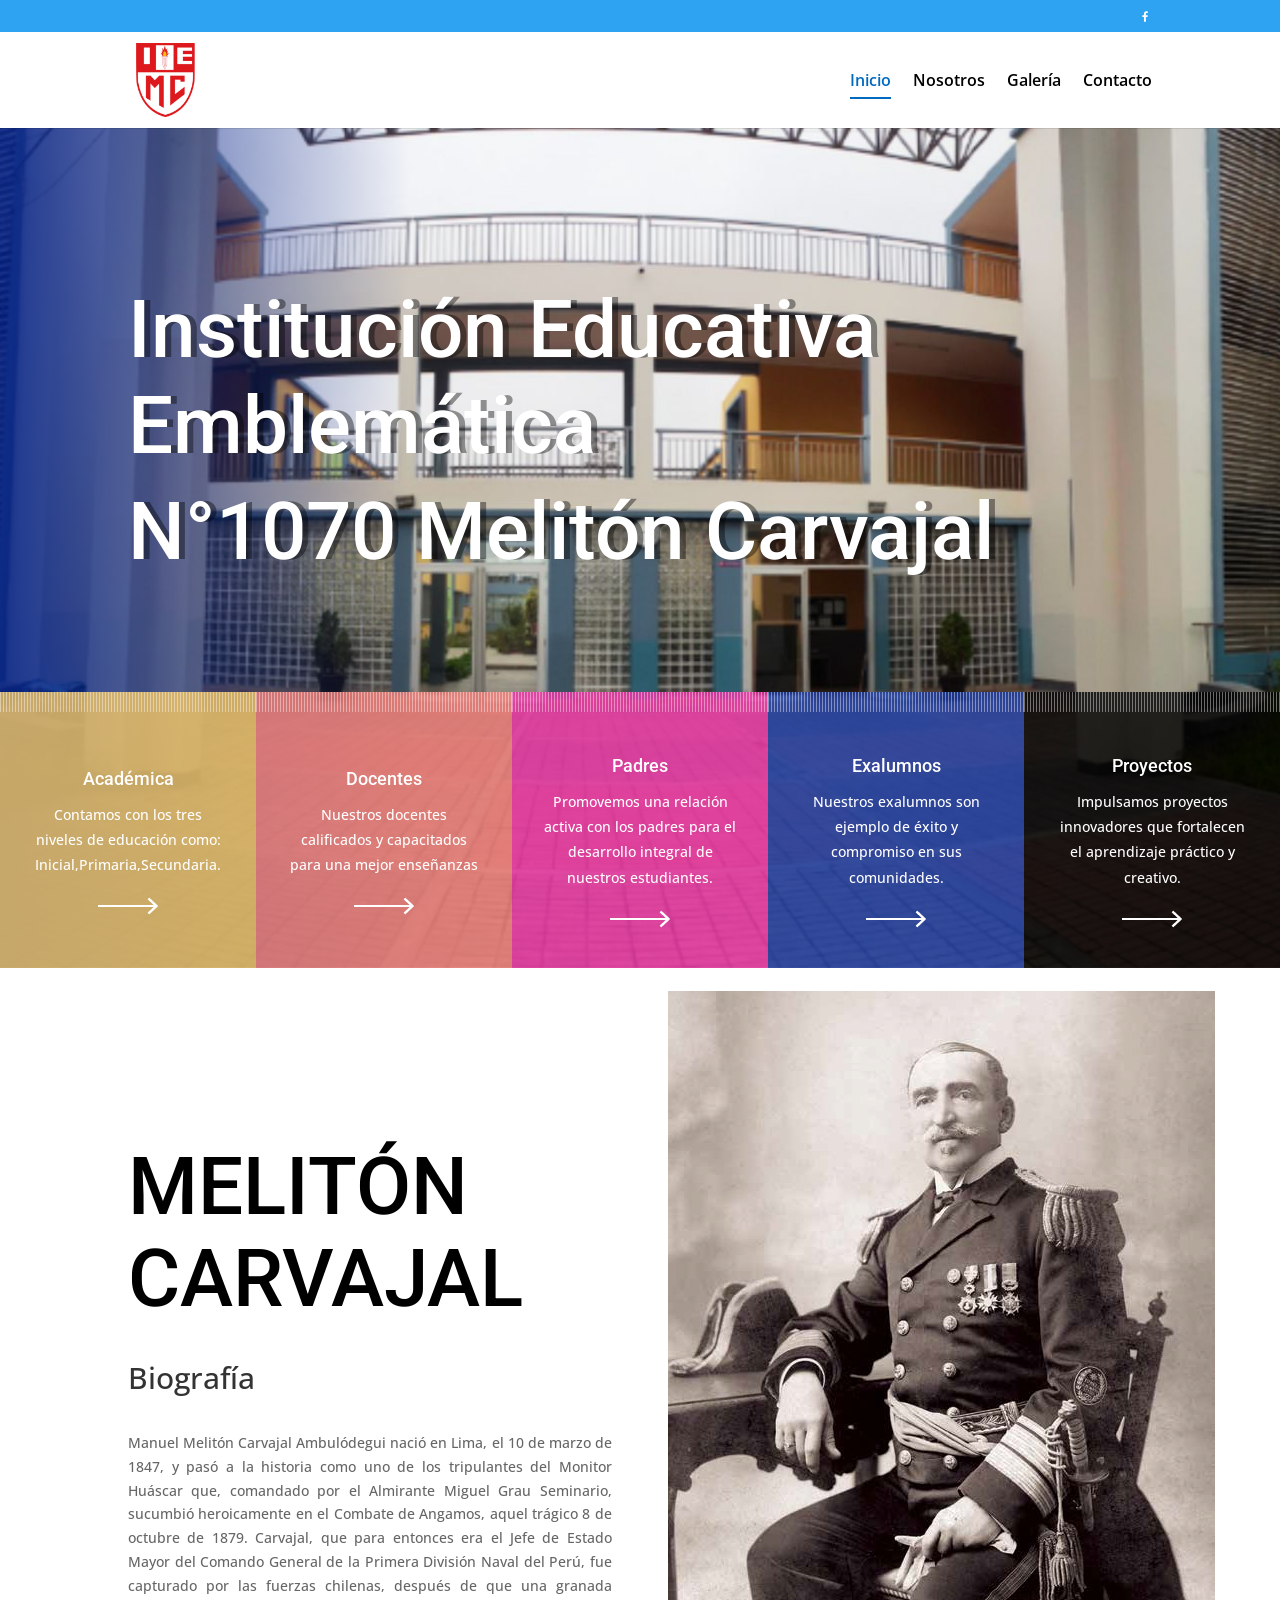
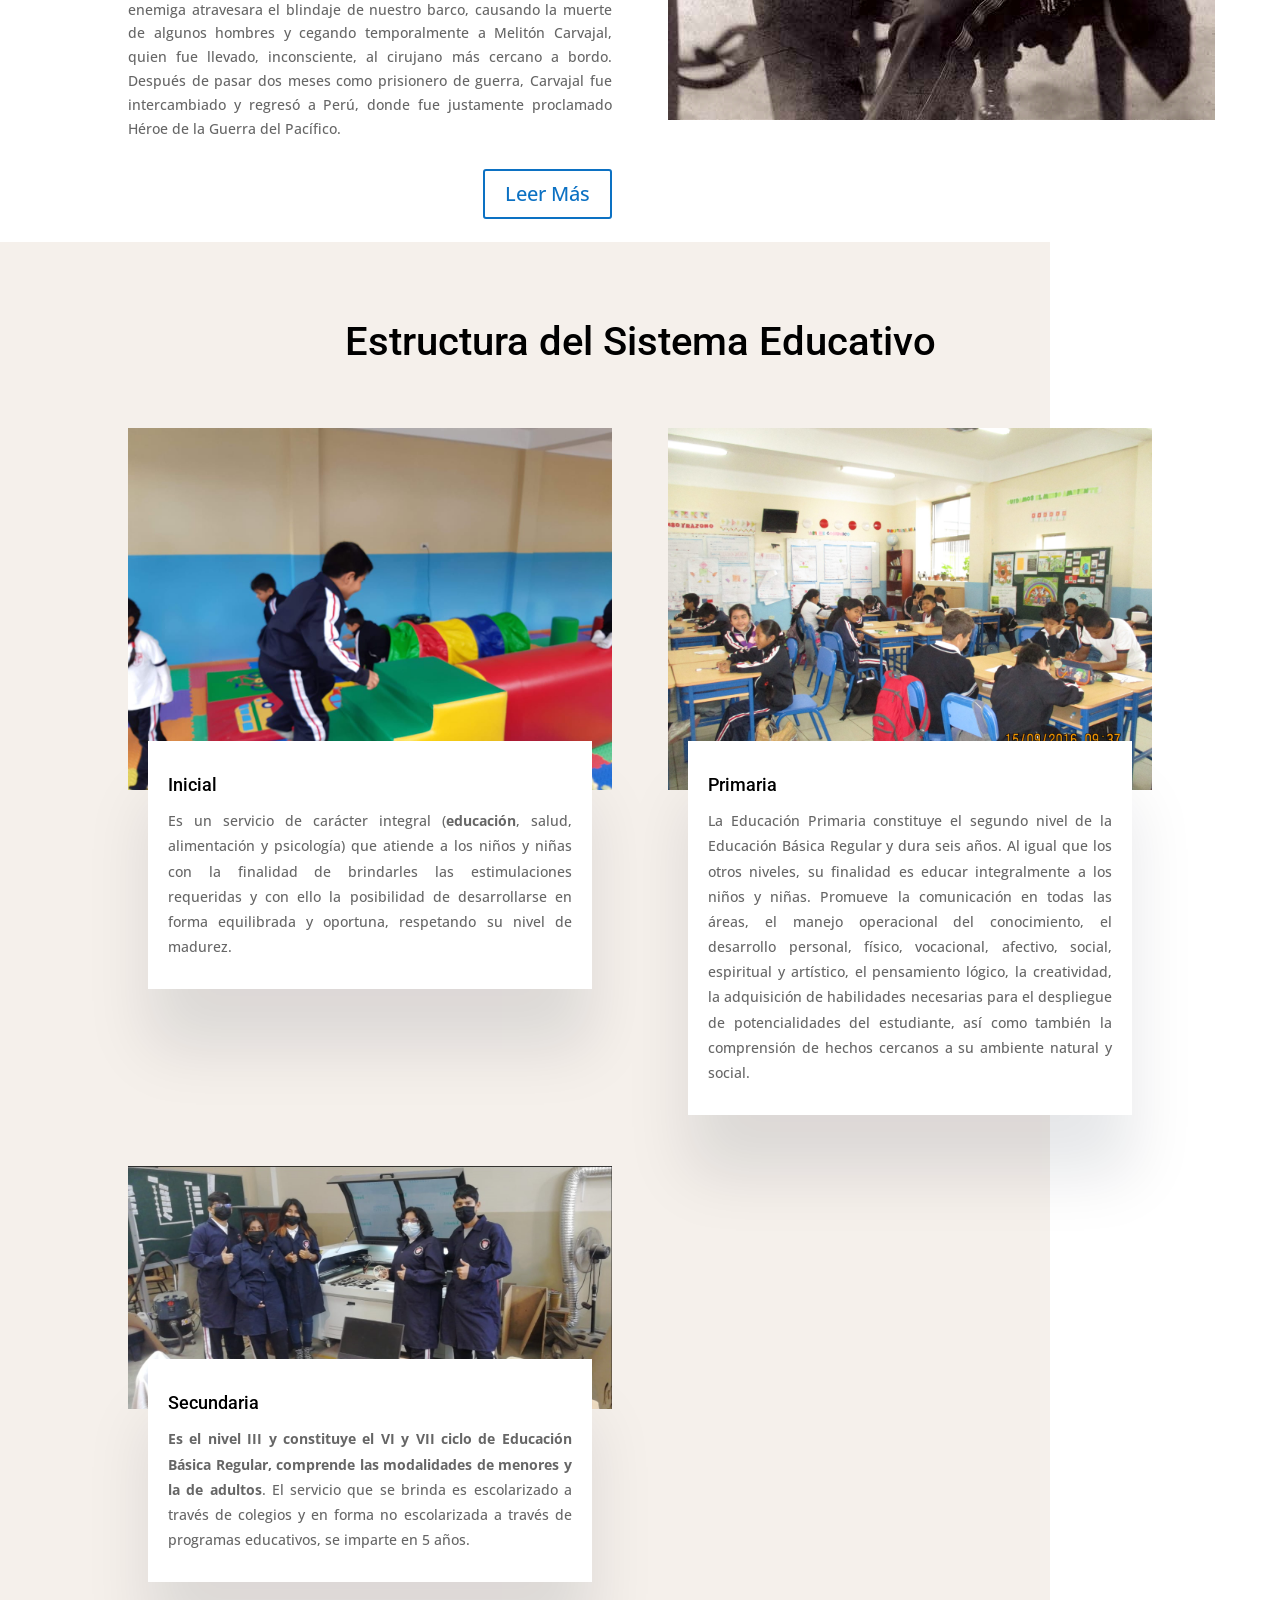
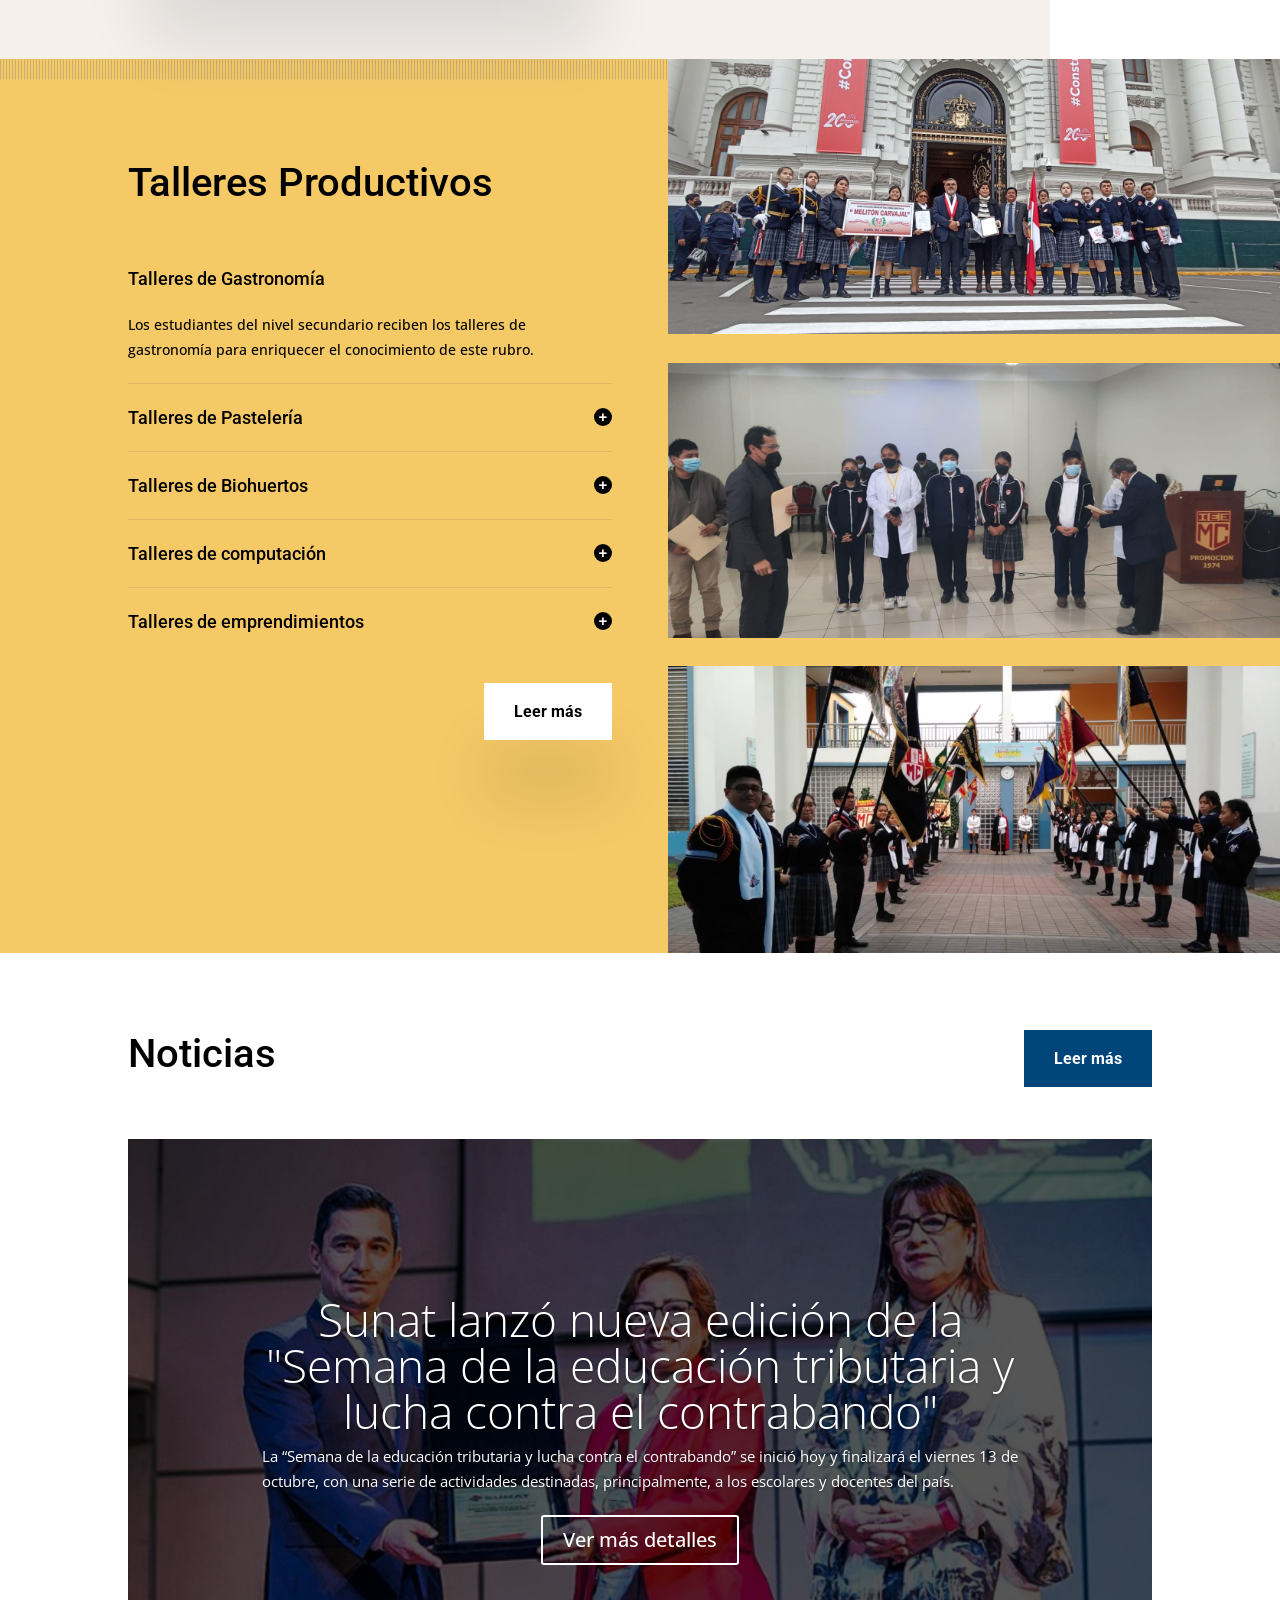
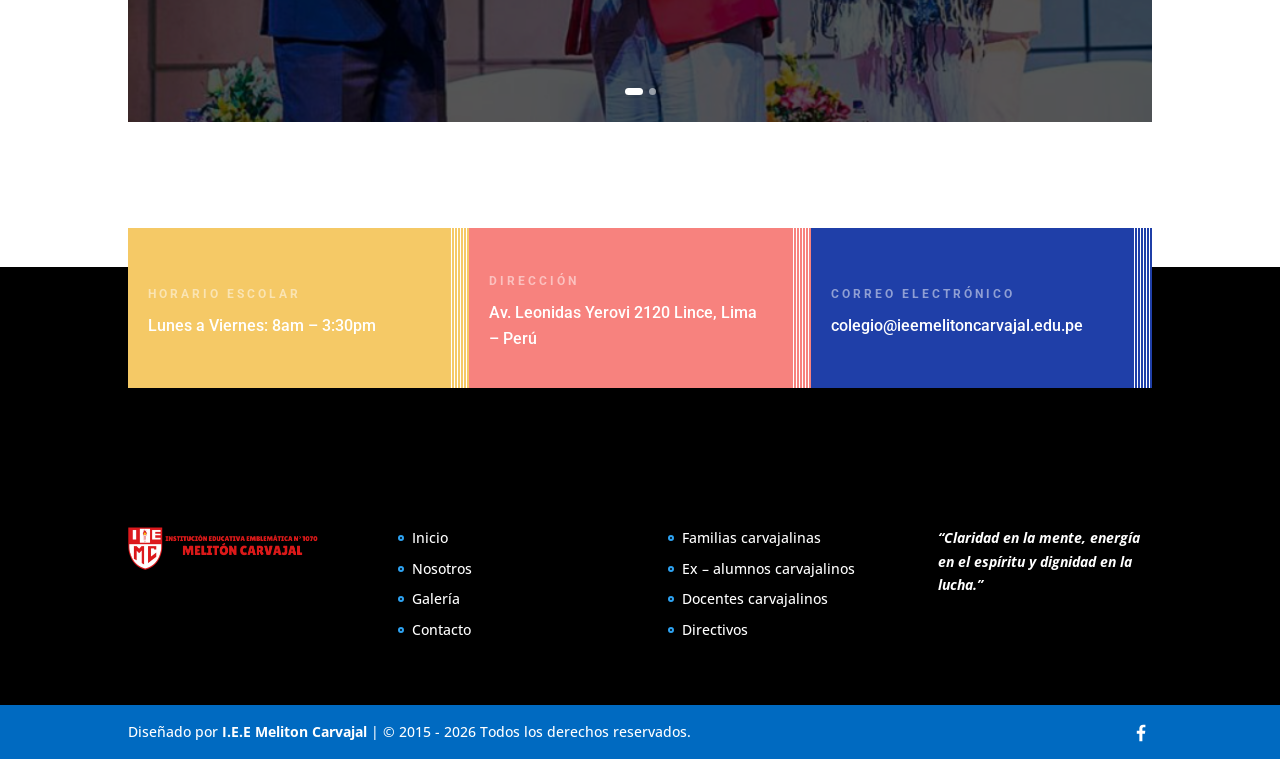
==== index.html @ b2422aff "Pagina del colegio en codigo" ====
<!DOCTYPE html>
<html lang="es">
<head>
<meta charset="utf-8">
<meta name="viewport" content="width=device-width, initial-scale=1">
<title>Institución Emblemática Melitón Carvajal | Claridad en la mente, energía en el espíritu y dignidad en la lucha.</title>
<meta name="description" content="Institución Educativa Emblemática N°1070 Melitón Carvajal (Lince, Lima): educación inicial, primaria y secundaria con formación técnica.">
<meta property="og:title" content="Institución Emblemática Melitón Carvajal | Claridad en la mente, energía en el espíritu y dignidad en la lucha.">
<meta property="og:description" content="Institución Educativa Emblemática N°1070 Melitón Carvajal (Lince, Lima): educación inicial, primaria y secundaria con formación técnica.">
<meta property="og:image" content="Media/LOGO-MC-SITE.png">
<link rel="icon" href="Media/LOGO-MC-SITE.png" type="image/png">
<link rel="preconnect" href="https://fonts.googleapis.com">
<link rel="preconnect" href="https://fonts.gstatic.com" crossorigin>
<link href="https://fonts.googleapis.com/css2?family=Open+Sans:ital,wght@0,300;0,400;0,500;0,600;0,700;0,800;1,400;1,500;1,700&family=Roboto:ital,wght@0,400;0,500;0,700;1,500&display=swap" rel="stylesheet">
<link rel="stylesheet" href="assets/styles.css">
<script src="assets/main.js" defer></script>
<script src="assets/acordeon.js" defer></script>
</head>
<body class="page-index">
<a class="skip-link" href="#main-content">Saltar al contenido</a>
<div id="top-header"><div class="container"><a class="fb-icon" href="https://www.facebook.com/melitoncarvajaloficial" target="_blank" rel="noopener" aria-label="Facebook">
<svg viewBox="0 0 24 24" width="14" height="14" aria-hidden="true"><path fill="currentColor" d="M13.5 22v-8.2h2.8l.4-3.2h-3.2V8.5c0-.9.3-1.6 1.6-1.6h1.7V4.1c-.3 0-1.3-.1-2.5-.1-2.5 0-4.1 1.5-4.1 4.3v2.4H7.4v3.2h2.8V22h3.3z"/></svg></a></div></div>
<header id="main-header"><div class="container">
<a class="logo" href="index.html"><img src="Media/LOGO-MC-SITE.png" alt="I.E.E. Melitón Carvajal" width="520" height="520"></a>
<button class="mobile-toggle" type="button" aria-expanded="false" aria-controls="top-menu" aria-label="Abrir menú"><span></span></button>
<nav id="top-menu-nav" aria-label="Menú principal"><ul id="top-menu"><li><a href="index.html" aria-current="page">Inicio</a></li><li><a href="nosotros.html">Nosotros</a></li><li><a href="https://sites.google.com/ieemelitoncarvajal.edu.pe/galeria" target="_blank" rel="noopener">Galería</a></li><li><a href="contacto.html">Contacto</a></li></ul></nav>
</div></header>
<div id="page-container">
<main id="main-content">
<section class="et_pb_section et_pb_section_1"><div class="et_pb_row et_pb_row_0 gutters3 cols-1"><div class="et_pb_column et_pb_column_4_4 et_pb_column_0"><div class="et_pb_module et_pb_text et_pb_text_0" data-reveal><div class="et_pb_text_inner"><h1>Institución Educativa Emblemática</h1>
<h1>N°1070 Melitón Carvajal</h1></div></div></div></div>
<div class="et_pb_row et_pb_row_1 gutters1 cols-5 equal"><div class="et_pb_column et_pb_column_1_5 et_pb_column_1"><div class="et_pb_module et_pb_text et_pb_text_1" data-reveal><div class="et_pb_text_inner"><h4>Académica</h4></div></div><div class="et_pb_module et_pb_text et_pb_text_2" data-reveal><div class="et_pb_text_inner"><p>Contamos con los tres niveles de educación como: Inicial,Primaria,Secundaria.</p></div></div><div class="et_pb_module et_pb_image align-left et_pb_image_0" data-reveal><span class="et_pb_image_wrap"><img src="Media/high-school_26.png" alt="" width="60" height="18" decoding="async"></span></div></div><div class="et_pb_column et_pb_column_1_5 et_pb_column_2"><a class="block-link" href="https://sites.google.com/ieemelitoncarvajal.edu.pe/docentescarvajalinos/p%C3%A1gina-principal" target="_blank" rel="noopener"><div class="et_pb_module et_pb_text et_pb_text_3" data-reveal><div class="et_pb_text_inner"><h4>Docentes</h4></div></div></a><a class="block-link" href="https://sites.google.com/ieemelitoncarvajal.edu.pe/docentescarvajalinos/p%C3%A1gina-principal" target="_blank" rel="noopener"><div class="et_pb_module et_pb_text et_pb_text_4" data-reveal><div class="et_pb_text_inner"><p>Nuestros docentes calificados y capacitados para una mejor enseñanzas</p></div></div></a><div class="et_pb_module et_pb_image align-left et_pb_image_1" data-reveal><span class="et_pb_image_wrap"><a href="https://sites.google.com/ieemelitoncarvajal.edu.pe/docentescarvajalinos/p%C3%A1gina-principal" target="_blank" rel="noopener" aria-label="Ver más"><img src="Media/high-school_26.png" alt="" width="60" height="18" loading="lazy" decoding="async"></a></span></div></div><div class="et_pb_column et_pb_column_1_5 et_pb_column_3"><a class="block-link" href="https://sites.google.com/familiascarvajalinas.ieemelitoncarvajal.edu.pe/familias-carvajalinas/?usp=sharing" target="_blank" rel="noopener"><div class="et_pb_module et_pb_text et_pb_text_5" data-reveal><div class="et_pb_text_inner"><h4>Padres</h4></div></div></a><a class="block-link" href="https://sites.google.com/familiascarvajalinas.ieemelitoncarvajal.edu.pe/familias-carvajalinas/?usp=sharing" target="_blank" rel="noopener"><div class="et_pb_module et_pb_text et_pb_text_6" data-reveal><div class="et_pb_text_inner"><p>Promovemos una relación activa con los padres para el desarrollo integral de nuestros estudiantes.</p></div></div></a><div class="et_pb_module et_pb_image align-left et_pb_image_2" data-reveal><span class="et_pb_image_wrap"><a href="https://sites.google.com/familiascarvajalinas.ieemelitoncarvajal.edu.pe/familias-carvajalinas/?usp=sharing" target="_blank" rel="noopener" aria-label="Ver más"><img src="Media/high-school_26.png" alt="" width="60" height="18" loading="lazy" decoding="async"></a></span></div></div><div class="et_pb_column et_pb_column_1_5 et_pb_column_4"><a class="block-link" href="https://sites.google.com/ieemelitoncarvajal.edu.pe/ex-alumnos-carvajalinos/inicio?authuser=1" target="_blank" rel="noopener"><div class="et_pb_module et_pb_text et_pb_text_7" data-reveal><div class="et_pb_text_inner"><h4>Exalumnos</h4></div></div></a><a class="block-link" href="https://sites.google.com/ieemelitoncarvajal.edu.pe/ex-alumnos-carvajalinos/inicio?authuser=1" target="_blank" rel="noopener"><div class="et_pb_module et_pb_text et_pb_text_8" data-reveal><div class="et_pb_text_inner"><p>Nuestros exalumnos son ejemplo de éxito y compromiso en sus comunidades.</p></div></div></a><div class="et_pb_module et_pb_image align-left et_pb_image_3" data-reveal><span class="et_pb_image_wrap"><a href="https://sites.google.com/ieemelitoncarvajal.edu.pe/ex-alumnos-carvajalinos/inicio?authuser=1" target="_blank" rel="noopener" aria-label="Ver más"><img src="Media/high-school_26.png" alt="" width="60" height="18" loading="lazy" decoding="async"></a></span></div></div><div class="et_pb_column et_pb_column_1_5 et_pb_column_5"><div class="et_pb_module et_pb_text et_pb_text_9" data-reveal><div class="et_pb_text_inner"><h4>Proyectos</h4></div></div><div class="et_pb_module et_pb_text et_pb_text_10" data-reveal><div class="et_pb_text_inner"><p>Impulsamos proyectos innovadores que fortalecen el aprendizaje práctico y creativo.</p></div></div><div class="et_pb_module et_pb_image align-left et_pb_image_4" data-reveal><span class="et_pb_image_wrap"><img src="Media/high-school_26.png" alt="" width="60" height="18" loading="lazy" decoding="async"></span></div></div></div>
</section>
<section class="et_pb_section et_pb_section_2"><div class="et_pb_row et_pb_row_2 gutters3 cols-2"><div class="et_pb_column et_pb_column_1_2 et_pb_column_6"><div class="et_pb_module et_pb_text et_pb_text_11" data-reveal><div class="et_pb_text_inner"><h1>MELITÓN CARVAJAL</h1></div></div><div class="et_pb_module et_pb_heading et_pb_heading_0" data-reveal><h2 class="et_pb_heading_title">Biografía</h2></div><div class="et_pb_module et_pb_text et_pb_text_12" data-reveal><div class="et_pb_text_inner"><p style="text-align: justify;">Manuel Melitón Carvajal Ambulódegui nació en Lima, el 10 de marzo de 1847, y pasó a la historia como uno de los tripulantes del Monitor Huáscar que, comandado por el Almirante Miguel Grau Seminario, sucumbió heroicamente en el Combate de Angamos, aquel trágico 8 de octubre de 1879. Carvajal, que para entonces era el Jefe de Estado Mayor del Comando General de la Primera División Naval del Perú, fue capturado por las fuerzas chilenas, después de que una granada enemiga atravesara el blindaje de nuestro barco, causando la muerte de algunos hombres y cegando temporalmente a Melitón Carvajal, quien fue llevado, inconsciente, al cirujano más cercano a bordo. Después de pasar dos meses como prisionero de guerra, Carvajal fue intercambiado y regresó a Perú, donde fue justamente proclamado Héroe de la Guerra del Pacífico.</p></div></div><div class="et_pb_button_module_wrapper et_pb_button_1_wrapper align-right" data-reveal><a class="et_pb_button et_pb_button_1" href="https://es.wikipedia.org/wiki/Melit%C3%B3n_Carvajal" target="_blank" rel="noopener">Leer Más</a></div></div><div class="et_pb_column et_pb_column_1_2 et_pb_column_7"><div class="et_pb_module et_pb_image align-left et_pb_image_5" data-reveal><span class="et_pb_image_wrap"><img src="Media/Meliton-Carvajal.jpg" alt="Melitón Carvajal" width="547" height="729" loading="lazy" decoding="async"></span></div></div></div>
</section>
<section class="et_pb_section et_pb_section_3"><div class="et_pb_row et_pb_row_3 gutters3 cols-1"><div class="et_pb_column et_pb_column_4_4 et_pb_column_8"><div class="et_pb_module et_pb_text et_pb_text_13" data-reveal><div class="et_pb_text_inner"><h2>Estructura del Sistema Educativo</h2></div></div></div></div>
<div class="et_pb_row et_pb_row_4 gutters3 cols-2"><div class="et_pb_column et_pb_column_1_2 et_pb_column_9"><div class="et_pb_module et_pb_image align-left et_pb_image_6" data-reveal><span class="et_pb_image_wrap"><img src="Media/5-1.jpg" alt="" width="1152" height="864" loading="lazy" decoding="async"></span></div><div class="et_pb_module et_pb_text et_pb_text_14" data-reveal><div class="et_pb_text_inner"><h4>Inicial</h4>
<p style="text-align: justify;">Es un servicio de carácter integral (<b>educación</b>, salud, alimentación y psicología) que atiende a los niños y niñas con la finalidad de brindarles las estimulaciones requeridas y con ello la posibilidad de desarrollarse en forma equilibrada y oportuna, respetando su nivel de madurez.</p></div></div></div><div class="et_pb_column et_pb_column_1_2 et_pb_column_10"><div class="et_pb_module et_pb_image align-left et_pb_image_7" data-reveal><span class="et_pb_image_wrap"><img src="Media/prim-2-scaled.jpg" alt="prim 2" width="2560" height="1920" loading="lazy" decoding="async"></span></div><div class="et_pb_module et_pb_text et_pb_text_15" data-reveal><div class="et_pb_text_inner"><h4>Primaria</h4>
<p style="text-align: justify;">La Educación Primaria constituye el segundo nivel de la Educación Básica Regular y dura seis años. Al igual que los otros niveles, su finalidad es educar integralmente a los niños y niñas. Promueve la comunicación en todas las áreas, el manejo operacional del conocimiento, el desarrollo personal, físico, vocacional, afectivo, social, espiritual y artístico, el pensamiento lógico, la creatividad, la adquisición de habilidades necesarias para el despliegue de potencialidades del estudiante, así como también la comprensión de hechos cercanos a su ambiente natural y social.</p></div></div></div></div>
<div class="et_pb_row et_pb_row_5 gutters3 cols-2"><div class="et_pb_column et_pb_column_1_2 et_pb_column_11"><div class="et_pb_module et_pb_image align-left et_pb_image_8" data-reveal><span class="et_pb_image_wrap"><img src="Media/alumnos-en-maquina-cnc.jpeg" alt="alumnos en maquina cnc" width="1280" height="641" loading="lazy" decoding="async"></span></div><div class="et_pb_module et_pb_text et_pb_text_16" data-reveal><div class="et_pb_text_inner"><h4>Secundaria</h4>
<p style="text-align: justify;"><b>Es el nivel III y constituye el VI y VII ciclo de Educación Básica Regular, comprende las modalidades de menores y la de adultos</b>. El servicio que se brinda es escolarizado a través de colegios y en forma no escolarizada a través de programas educativos, se imparte en 5 años.</p></div></div></div><div class="et_pb_column et_pb_column_1_2 et_pb_column_12 et_pb_column_empty"></div></div>
</section>
<section class="et_pb_section et_pb_section_4"></section>
<section class="et_pb_section et_pb_section_5"><div class="et_pb_row et_pb_row_6 gutters3 cols-2"><div class="et_pb_column et_pb_column_1_2 et_pb_column_13"><div class="et_pb_module et_pb_text et_pb_text_17" data-reveal><div class="et_pb_text_inner"><h2>Talleres Productivos</h2></div></div><div data-accordion class="et_pb_module et_pb_accordion et_pb_accordion_0" data-reveal><div class="et_pb_toggle et_pb_accordion_item_0 et_pb_toggle_open"><h5 class="et_pb_toggle_title_wrap"><button type="button" class="et_pb_toggle_title" id="et_pb_accordion_item_0-t" aria-controls="et_pb_accordion_item_0-c" aria-expanded="true">Talleres de Gastronomía</button></h5><div class="et_pb_toggle_content" id="et_pb_accordion_item_0-c" role="region" aria-labelledby="et_pb_accordion_item_0-t"><div class="et_pb_toggle_inner"><p>Los estudiantes del nivel secundario reciben los talleres de gastronomía para enriquecer el conocimiento de este rubro.</p></div></div></div><div class="et_pb_toggle et_pb_accordion_item_1 et_pb_toggle_close"><h5 class="et_pb_toggle_title_wrap"><button type="button" class="et_pb_toggle_title" id="et_pb_accordion_item_1-t" aria-controls="et_pb_accordion_item_1-c" aria-expanded="false">Talleres de Pastelería</button></h5><div class="et_pb_toggle_content" id="et_pb_accordion_item_1-c" role="region" aria-labelledby="et_pb_accordion_item_1-t" hidden><div class="et_pb_toggle_inner"><p>Los talleres de pastelería desarrollados por los estudiantes acompañados por los docentes, el cual motiva a crear su emprendiemiento.</p></div></div></div><div class="et_pb_toggle et_pb_accordion_item_2 et_pb_toggle_close"><h5 class="et_pb_toggle_title_wrap"><button type="button" class="et_pb_toggle_title" id="et_pb_accordion_item_2-t" aria-controls="et_pb_accordion_item_2-c" aria-expanded="false">Talleres de Biohuertos</button></h5><div class="et_pb_toggle_content" id="et_pb_accordion_item_2-c" role="region" aria-labelledby="et_pb_accordion_item_2-t" hidden><div class="et_pb_toggle_inner"><p>Mediante estos talleres creamos la conciencia de cultivar y cuidar nuestros alimentos en nuestro hogar.</p></div></div></div><div class="et_pb_toggle et_pb_accordion_item_3 et_pb_toggle_close"><h5 class="et_pb_toggle_title_wrap"><button type="button" class="et_pb_toggle_title" id="et_pb_accordion_item_3-t" aria-controls="et_pb_accordion_item_3-c" aria-expanded="false">Talleres de computación</button></h5><div class="et_pb_toggle_content" id="et_pb_accordion_item_3-c" role="region" aria-labelledby="et_pb_accordion_item_3-t" hidden><div class="et_pb_toggle_inner"><p>Los talleres de computación son dictados por los docentes especializados dirigidos a los estudiantes con la finalidad de que los estudiantes aprendan y manejen el mundo digital.</p></div></div></div><div class="et_pb_toggle et_pb_accordion_item_4 et_pb_toggle_close"><h5 class="et_pb_toggle_title_wrap"><button type="button" class="et_pb_toggle_title" id="et_pb_accordion_item_4-t" aria-controls="et_pb_accordion_item_4-c" aria-expanded="false">Talleres de emprendimientos</button></h5><div class="et_pb_toggle_content" id="et_pb_accordion_item_4-c" role="region" aria-labelledby="et_pb_accordion_item_4-t" hidden><div class="et_pb_toggle_inner"><p>Mediante este taller enfocados en la enseñanza a los estudiantes para fomentar la noción del negocio.</p></div></div></div></div><div class="et_pb_button_module_wrapper et_pb_button_5_wrapper align-right" data-reveal><a class="et_pb_button et_pb_button_5 custom" href="#">Leer más</a></div></div><div class="et_pb_column et_pb_column_1_2 et_pb_column_14"><div class="et_pb_module et_pb_image align-left et_pb_image_9" data-reveal><span class="et_pb_image_wrap"><img src="Media/foto-congreso.jpeg" alt="foto congreso" width="1600" height="720" loading="lazy" decoding="async"></span></div><div class="et_pb_module et_pb_image align-left et_pb_image_10" data-reveal><span class="et_pb_image_wrap"><img src="Media/educ-presencial-123-3.jpg" alt="educ presencial 123 3" width="1600" height="720" loading="lazy" decoding="async"></span></div><div class="et_pb_module et_pb_image align-left et_pb_image_11" data-reveal><span class="et_pb_image_wrap"><img src="Media/1-1.png" alt="" width="1920" height="900" loading="lazy" decoding="async"></span></div></div></div>
</section>
<section class="et_pb_section et_pb_section_6"><div class="et_pb_row et_pb_row_7 gutters3 cols-2"><div class="et_pb_column et_pb_column_1_2 et_pb_column_15"><div class="et_pb_module et_pb_text et_pb_text_18" data-reveal><div class="et_pb_text_inner"><h2>Noticias</h2></div></div></div><div class="et_pb_column et_pb_column_1_2 et_pb_column_16"><div class="et_pb_button_module_wrapper et_pb_button_6_wrapper align-right" data-reveal><a class="et_pb_button et_pb_button_6 custom" href="#">Leer más</a></div></div></div>
<div class="et_pb_row et_pb_row_8 gutters3 cols-1"><div class="et_pb_column et_pb_column_4_4 et_pb_column_17"><div class="et_pb_module et_pb_slider et_pb_slider_0" data-slider data-reveal aria-roledescription="carrusel"><div class="et_pb_slides"><div class="et_pb_slide et_pb_slide_0" style="background-image:url('Media/Diseno-sin-titulo-1.png')" role="group" aria-roledescription="diapositiva"><div class="et_pb_slide_description"><h2 class="et_pb_slide_title">Sunat lanzó nueva edición de la "Semana de la educación tributaria y lucha contra el contrabando"</h2><div class="et_pb_slide_content"><p style="text-align: justify;">La “Semana de la educación tributaria y lucha contra el contrabando” se inició hoy y finalizará el viernes 13 de octubre, con una serie de actividades destinadas, principalmente, a los escolares y docentes del país.</p></div><div class="et_pb_button_wrapper"><a class="et_pb_button et_pb_more_button" href="https://www.elperuano.pe/noticia/224997-sunat-lanzo-nueva-edicion-de-la-semana-de-la-educacion-tributaria-y-lucha-contra-el-contrabando" target="_blank" rel="noopener">Ver más detalles</a></div></div></div><div class="et_pb_slide et_pb_slide_1" style="background-image:url('Media/T2HNOJGV6VFQFCVE3B4MRD6NOA-1.webp')" role="group" aria-roledescription="diapositiva"><div class="et_pb_slide_description"><h2 class="et_pb_slide_title">Martín Vizcarra realizó sorpresiva visita al colegio Melitón Carvajal VIDEO</h2><div class="et_pb_slide_content"><p style="text-align: justify;">"He venido desde antes del inicio clases para hablar con la directora, el subdirector y escuchar las necesidades que tienen. Por ejemplo, me han dicho que faltan libros, que hay que cambiar el grass sintético de la cancha<b> y faltan auxiliares para inicial y primaria", explicó.</b></p></div><div class="et_pb_button_wrapper"><a class="et_pb_button et_pb_more_button" href="https://peru21.pe/politica/martin-vizcarra-realizo-visita-sorpresiva-colegio-meliton-carvajal-401031-noticia/?foto=1" target="_blank" rel="noopener">Ver más detalles</a></div></div></div></div><button class="et-pb-arrow-prev" type="button" aria-label="Anterior"></button><button class="et-pb-arrow-next" type="button" aria-label="Siguiente"></button><div class="et-pb-controllers"></div></div></div></div>
</section>
<section class="et_pb_section et_pb_section_7"><div class="et_pb_row et_pb_row_9 gutters1 cols-3 equal"><div class="et_pb_column et_pb_column_1_3 et_pb_column_18"><div class="et_pb_module et_pb_text et_pb_text_19" data-reveal><div class="et_pb_text_inner"><h4>Horario Escolar</h4></div></div><div class="et_pb_module et_pb_text et_pb_text_20" data-reveal><div class="et_pb_text_inner"><p>Lunes a Viernes: 8am – 3:30pm</p></div></div></div><div class="et_pb_column et_pb_column_1_3 et_pb_column_19"><div class="et_pb_module et_pb_text et_pb_text_21" data-reveal><div class="et_pb_text_inner"><h4>Dirección</h4></div></div><div class="et_pb_module et_pb_text et_pb_text_22" data-reveal><div class="et_pb_text_inner"><p>Av. Leonidas Yerovi 2120 Lince, Lima – Perú</p></div></div></div><div class="et_pb_column et_pb_column_1_3 et_pb_column_20"><div class="et_pb_module et_pb_text et_pb_text_23" data-reveal><div class="et_pb_text_inner"><h4>Correo electrónico</h4></div></div><div class="et_pb_module et_pb_text et_pb_text_24" data-reveal><div class="et_pb_text_inner"><p><a href="mailto:colegio@ieemelitoncarvajal.edu.pe">colegio@ieemelitoncarvajal.edu.pe</a></p></div></div></div></div>
</section>

</main>
<footer id="main-footer">
<div class="container"><div id="footer-widgets">
<div class="footer-widget"><img src="Media/Titulo-portada.png" alt="Institución Educativa Emblemática N°1070 Melitón Carvajal" width="750" height="180" loading="lazy"></div>
<div class="footer-widget"><ul><li><a href="index.html">Inicio</a></li><li><a href="nosotros.html">Nosotros</a></li><li><a href="https://sites.google.com/ieemelitoncarvajal.edu.pe/galeria" target="_blank" rel="noopener">Galería</a></li><li><a href="contacto.html">Contacto</a></li></ul></div>
<div class="footer-widget"><ul><li><a href="https://sites.google.com/familiascarvajalinas.ieemelitoncarvajal.edu.pe/familias-carvajalinas/" target="_blank" rel="noopener">Familias carvajalinas</a></li><li><a href="https://sites.google.com/ieemelitoncarvajal.edu.pe/ex-alumnos-carvajalinos/inicio" target="_blank" rel="noopener">Ex – alumnos carvajalinos</a></li><li><a href="https://sites.google.com/ieemelitoncarvajal.edu.pe/docentescarvajalinos/p%C3%A1gina-principal" target="_blank" rel="noopener">Docentes carvajalinos</a></li><li><a href="https://sites.google.com/ieemelitoncarvajal.edu.pe/directivos" target="_blank" rel="noopener">Directivos</a></li></ul></div>
<div class="footer-widget"><p><strong><em>“Claridad en la mente, energía en el espíritu y dignidad en la lucha.”</em></strong></p></div>
</div></div>
<div id="footer-bottom"><div class="container">
<p id="footer-info">Diseñado por <a href="index.html">I.E.E Meliton Carvajal</a> | © 2015 - <span data-year>2026</span> Todos los derechos reservados.</p>
<a class="fb-icon" href="https://www.facebook.com/melitoncarvajaloficial" target="_blank" rel="noopener" aria-label="Facebook"><svg viewBox="0 0 24 24" width="22" height="22" aria-hidden="true"><path fill="currentColor" d="M13.5 22v-8.2h2.8l.4-3.2h-3.2V8.5c0-.9.3-1.6 1.6-1.6h1.7V4.1c-.3 0-1.3-.1-2.5-.1-2.5 0-4.1 1.5-4.1 4.3v2.4H7.4v3.2h2.8V22h3.3z"/></svg></a>
</div></div>
</footer>
</div>

<!-- =====================================================================
     COMUNICADO (ventana flotante al abrir la página de Inicio)
     · Para MOSTRARLO:  data-activo="si"     · Para OCULTARLO: data-activo="no"
     · data-mostrar="siempre"  → aparece cada vez que se abre Inicio
       data-mostrar="una-vez"  → aparece solo la primera vez por visita
     · data-hasta="AAAA-MM-DD" (opcional) → deja de mostrarse después de esa fecha
     · Contenido: puede ser una imagen (sube el archivo a Media/), texto o ambos.
       Si no usas alguno de los bloques, bórralo.
     ===================================================================== -->
<div id="comunicado" class="comunicado" data-activo="no" data-mostrar="siempre" data-hasta=""
     role="dialog" aria-modal="true" aria-labelledby="comunicado-titulo" hidden>
  <div class="comunicado-caja">
    <button type="button" class="comunicado-cerrar" aria-label="Cerrar comunicado">&times;</button>
    <div class="comunicado-contenido">
      <h2 id="comunicado-titulo">Comunicado</h2>
      <!-- Imagen del comunicado (opcional) -->
      <img src="Media/comunicado.jpg" alt="Comunicado de la I.E.E. Melitón Carvajal">
      <!-- Texto del comunicado (opcional) -->
      <p>Escribe aquí el texto del comunicado.</p>
      <!-- Botón o enlace (opcional) -->
      <p><a class="comunicado-boton" href="#">Ver más</a></p>
    </div>
  </div>
</div>
<!-- ======================= FIN COMUNICADO ======================= -->

</body>
</html>
---- assets/styles.css ----
/* =====================================================================
   I.E.E. N°1070 Melitón Carvajal — hoja de estilos única
   1) Base y tipografía  2) Header  3) Grilla  4) Módulos  5) Footer
   6) Comunicado  7) Animaciones  8) Responsive  9) Estilos por módulo
   ===================================================================== */

/* ---------- 1. Base ---------- */
*,*::before,*::after{box-sizing:border-box}
html{scroll-behavior:smooth;-webkit-text-size-adjust:100%}
body{margin:0;font-family:'Open Sans',Arial,sans-serif;font-size:14px;font-weight:500;line-height:1.7em;color:#666;background:#fff;-webkit-font-smoothing:antialiased;overflow-x:hidden}
img{max-width:100%;height:auto;vertical-align:middle;border:0}
a{color:#2ea3f2;text-decoration:none}
a:hover{text-decoration:none}
p{margin:0;padding-bottom:1em}
p:last-of-type{padding-bottom:0}
h1,h2,h3,h4,h5,h6{margin:0;padding-bottom:10px;color:#333;font-weight:500;line-height:1em}
h1{font-size:30px}h2{font-size:26px}h3{font-size:22px}h4{font-size:18px}h5{font-size:16px}h6{font-size:14px}
strong,b{font-weight:700}
.skip-link{position:absolute;left:-9999px;top:0;z-index:10000;background:#000;color:#fff;padding:10px 16px}
.skip-link:focus{left:10px;top:10px}
:focus-visible{outline:2px solid #2ea3f2;outline-offset:2px}
.container{width:80%;max-width:1080px;margin:0 auto;position:relative}

/* ---------- 2. Header ---------- */
#top-header{position:fixed;top:0;left:0;right:0;z-index:100000;height:32px;background:#2ea3f2;color:#fff;font-size:12px;line-height:1em;transition:transform .4s ease}
#top-header .container{display:flex;justify-content:flex-end;align-items:center;height:32px}
#top-header .fb-icon{color:#fff;display:inline-flex;padding:8px 0 8px 10px;transition:opacity .3s}
#top-header .fb-icon:hover{opacity:.7}
#main-header{position:fixed;top:32px;left:0;right:0;z-index:99999;background:#fff;box-shadow:0 1px 0 rgba(0,0,0,.1);transition:top .4s ease,box-shadow .4s ease}
#main-header .container{display:flex;align-items:center;justify-content:space-between;height:96px;transition:height .4s ease}
#main-header .logo{display:flex;align-items:center;height:100%}
#main-header .logo img{width:auto;height:74px;transition:height .4s ease,transform .3s ease}
#main-header .logo:hover img{transform:scale(1.04)}
#top-menu{list-style:none;margin:0;padding:0;display:flex;align-items:center}
#top-menu li{padding-right:22px;font-size:14px}
#top-menu li:last-child{padding-right:0}
#top-menu a{position:relative;display:block;font-size:16px;font-weight:600;line-height:1em;color:#000;padding:41px 0;transition:color .3s ease,padding .4s ease,opacity .3s}
#top-menu a::after{content:"";position:absolute;left:0;right:0;bottom:30px;height:2px;background:#006ac1;transform:scaleX(0);transform-origin:left;transition:transform .3s ease,bottom .4s ease}
#top-menu a:hover{opacity:.7}
#top-menu a[aria-current="page"]{color:#006ac1}
#top-menu a:hover::after,#top-menu a[aria-current="page"]::after{transform:scaleX(1)}
body.scrolled #top-header{transform:translateY(-32px)}
body.scrolled #main-header{top:0;box-shadow:0 0 7px rgba(0,0,0,.1)}
body.scrolled #main-header .container{height:60px}
body.scrolled #main-header .logo img{height:46px}
body.scrolled #top-menu a{padding:23px 0}
body.scrolled #top-menu a::after{bottom:14px}
.mobile-toggle{display:none;background:none;border:0;cursor:pointer;width:40px;height:40px;position:relative;padding:0}
.mobile-toggle span,.mobile-toggle span::before,.mobile-toggle span::after{position:absolute;left:8px;width:24px;height:3px;background:#2ea3f2;border-radius:2px;transition:transform .3s ease,background .3s ease}
.mobile-toggle span{top:18px}
.mobile-toggle span::before,.mobile-toggle span::after{content:"";left:0}
.mobile-toggle span::before{top:-8px}
.mobile-toggle span::after{top:8px}
.mobile-toggle[aria-expanded="true"] span{background:transparent}
.mobile-toggle[aria-expanded="true"] span::before{transform:translateY(8px) rotate(45deg)}
.mobile-toggle[aria-expanded="true"] span::after{transform:translateY(-8px) rotate(-45deg)}
#page-container{padding-top:128px;overflow:hidden}

/* ---------- 3. Grilla (equivalente a Divi) ---------- */
.et_pb_section{position:relative;background-color:#fff;background-position:center;background-size:cover;padding:4% 0}
.et_pb_fullwidth_section{padding:0}
.et_pb_row{position:relative;width:80%;max-width:1080px;margin:auto;padding:2% 0;display:flex;align-items:flex-start}
.et_pb_row.equal{align-items:stretch}
.et_pb_column{position:relative;min-width:0;background-size:cover;background-position:center;z-index:2}
.et_pb_column_4_4{width:100%}
.gutters3 .et_pb_column{margin-right:5.5%}
.gutters3 .et_pb_column:last-child{margin-right:0}
.gutters3 .et_pb_column_1_2{width:47.25%}
.gutters3 .et_pb_column_1_3{width:29.6667%}
.gutters3 .et_pb_column_1_4{width:20.875%}
.gutters1 .et_pb_column{margin-right:0}
.gutters1 .et_pb_column_1_2{width:50%}
.gutters1 .et_pb_column_1_3{width:33.3333%}
.gutters1 .et_pb_column_1_4{width:25%}
.et_pb_column_1_5{width:20%}
.et_pb_module,.et_pb_button_module_wrapper,.block-link{position:relative;display:block}
.gutters3 .et_pb_column_4_4 > *{margin-bottom:2.75%}
.gutters3 .et_pb_column_1_2 > *{margin-bottom:5.82%}
.gutters3 .et_pb_column_1_3 > *{margin-bottom:9.27%}
.gutters3 .et_pb_column_1_4 > *{margin-bottom:13.174%}
.gutters1 .et_pb_column > *{margin-bottom:0}
.et_pb_column > *:last-child{margin-bottom:0!important}
.block-link{color:inherit}

/* ---------- 4. Módulos ---------- */
/* Texto */
.et_pb_text{word-wrap:break-word}
.et_pb_text_inner{position:relative}
.et_pb_text a{color:#2ea3f2}
/* Imagen */
.et_pb_image{display:block;line-height:0}
.et_pb_image.align-center{text-align:center}
.et_pb_image.align-right{text-align:right}
.et_pb_image_wrap{display:inline-block;position:relative;max-width:100%;overflow:hidden;background-size:cover;background-position:center}
.et_pb_image_wrap img{position:relative;transition:transform .8s cubic-bezier(.2,.7,.2,1)}
.et_pb_image:hover .et_pb_image_wrap img{transform:scale(1.03)}
.et_pb_image a{display:block}
/* Encabezado (módulo Heading) */
.et_pb_heading_title{font-size:30px;line-height:1em;color:#333;padding-bottom:10px}
/* Botones */
.et_pb_button_module_wrapper.align-right{text-align:right}
.et_pb_button_module_wrapper.align-center{text-align:center}
.et_pb_button{position:relative;display:inline-block;font-size:20px;font-weight:500;line-height:1.7em;padding:.3em 1em;color:#2ea3f2;background-color:transparent;border:2px solid;border-radius:3px;transition:all .3s ease;cursor:pointer}
.et_pb_button::after{content:"\2192";position:absolute;right:.6em;top:50%;transform:translate(-6px,-50%);opacity:0;font-size:1em;line-height:1;transition:all .3s ease}
.et_pb_button:hover{padding-right:2em;padding-left:.7em;background-color:rgba(0,0,0,.05);border-color:transparent}
.et_pb_button.custom:hover{padding-right:calc(30px + 1em);padding-left:30px;filter:brightness(1.05)}
.et_pb_button:hover::after{opacity:1;transform:translate(0,-50%)}
.et_pb_button:active{transform:translateY(1px)}
/* Acordeón (comportamiento en assets/acordeon.js) */
.et_pb_accordion{position:relative}
.et_pb_toggle{position:relative;padding:20px 0;border:0;border-bottom:1px solid rgba(0,0,0,.08);transition:background .3s ease}
.et_pb_toggle:last-child{border-bottom:0}
.et_pb_toggle_title_wrap{margin:0;padding:0;font-size:inherit;line-height:inherit}
.et_pb_toggle_title{display:block;width:100%;margin:0;border:0;background:none;text-align:left;cursor:pointer;position:relative;font-family:'Roboto',Helvetica,Arial,sans-serif;font-size:18px;font-weight:500;line-height:1.5em;color:#000;padding:0 50px 0 0;transition:color .3s ease,padding-left .3s ease}
.et_pb_toggle_close .et_pb_toggle_title:hover{padding-left:6px}
.et_pb_toggle_title::before{content:"+";position:absolute;right:0;top:50%;width:18px;height:18px;margin-top:-9px;border-radius:50%;background:#000;color:#fff;font:700 15px/18px Arial,sans-serif;text-align:center;transition:transform .45s ease,opacity .3s ease}
.et_pb_toggle_close .et_pb_toggle_title:hover::before{transform:rotate(90deg)}
.et_pb_toggle_open .et_pb_toggle_title::before{opacity:0;transform:rotate(180deg) scale(.4)}
.et_pb_toggle_content{color:#000;line-height:1.8em}
.et_pb_toggle_content[hidden]{display:none}
.et_pb_toggle_inner{padding-top:20px}
/* Slider */
.et_pb_slider{position:relative;overflow:hidden}
.et_pb_slides{display:flex;transition:transform .7s cubic-bezier(.65,0,.35,1)}
.et_pb_slide{flex:0 0 100%;position:relative;padding:0 6%;background-color:#7ebec5;background-size:cover;background-position:center;color:#fff;text-align:center;display:flex;align-items:center}
.et_pb_slide_description{width:100%;padding:16% 8%;text-shadow:0 1px 3px rgba(0,0,0,.3)}
.et_pb_slide_title{font-family:'Open Sans',Arial,sans-serif;font-size:46px;font-weight:300;line-height:1em;color:#fff;padding-bottom:10px}
.et_pb_slide_content{font-size:15px;font-weight:400;line-height:1.7em;color:#fff}
.et_pb_slide_content p{color:#fff}
.et_pb_slide .et_pb_button_wrapper{margin-top:20px}
.et_pb_slide .et_pb_button{color:#fff;border-color:#fff;text-shadow:none}
.et_pb_slide.is-active .et_pb_slide_description{animation:slideText .9s ease both}
@keyframes slideText{from{opacity:0;transform:translateY(30px)}to{opacity:1;transform:none}}
.et-pb-arrow-prev,.et-pb-arrow-next{position:absolute;top:50%;z-index:5;width:48px;height:48px;margin-top:-24px;border:0;background:none;cursor:pointer;opacity:0;transition:all .3s ease}
.et-pb-arrow-prev::before,.et-pb-arrow-next::before{content:"";position:absolute;top:12px;width:20px;height:20px;border-top:3px solid #fff;border-left:3px solid #fff;filter:drop-shadow(0 1px 2px rgba(0,0,0,.4))}
.et-pb-arrow-prev{left:-48px}.et-pb-arrow-prev::before{left:18px;transform:rotate(-45deg)}
.et-pb-arrow-next{right:-48px}.et-pb-arrow-next::before{right:18px;transform:rotate(135deg)}
.et_pb_slider:hover .et-pb-arrow-prev,.et-pb-arrow-prev:focus-visible{left:22px;opacity:1}
.et_pb_slider:hover .et-pb-arrow-next,.et-pb-arrow-next:focus-visible{right:22px;opacity:1}
.et-pb-controllers{position:absolute;bottom:20px;left:0;width:100%;text-align:center;z-index:10}
.et-pb-controllers button{display:inline-block;width:7px;height:7px;margin:0 3px;padding:0;border:0;border-radius:7px;background:#fff;opacity:.5;cursor:pointer;transition:opacity .3s,width .3s}
.et-pb-controllers button[aria-current="true"]{opacity:1;width:18px}
/* Miembro del equipo */
.et_pb_team_member{text-align:center}
.et_pb_module_header{font-size:18px;font-weight:700;line-height:1em;color:#333;padding-bottom:10px}
.et_pb_member_position{color:#515151;padding-bottom:0}
/* Mapa */
.map{position:relative;height:450px;background:#e9e5dc}
.map iframe{position:absolute;inset:0;width:100%;height:100%;border:0}
/* Video de fondo */
.has-video{overflow:hidden}
.bg-video-wrap{position:absolute;inset:0;z-index:0;background:url('../Media/1-1.jpg') center/cover}
.bg-video{width:100%;height:100%;object-fit:cover;display:block}
.has-video .et_pb_row{z-index:1}

/* ---------- 5. Footer ---------- */
#main-footer{background:#000;color:#fff}
#footer-widgets{display:flex;padding:6% 0 0;gap:0}
.footer-widget{width:20.875%;margin-right:5.5%;margin-bottom:5.5%;font-size:14px;line-height:1.7em;color:#fff}
.footer-widget:last-child{margin-right:0}
.footer-widget img{max-width:190px;width:100%}
.footer-widget ul{list-style:none;margin:0;padding:0}
.footer-widget li{position:relative;padding-left:14px;margin-bottom:7px}
.footer-widget li::before{content:"";position:absolute;top:9px;left:0;width:6px;height:6px;border:2.4px solid #2ea3f2;border-radius:50%}
.footer-widget a{color:#fff;transition:color .3s,padding .3s}
.footer-widget a:hover{color:#2ea3f2}
.footer-widget p{color:#fff}
#footer-bottom{background:#006ac1;padding:15px 0 5px}
#footer-bottom .container{display:flex;align-items:center;justify-content:space-between;gap:16px}
#footer-info{color:#fff;padding-bottom:10px;font-size:14px}
#footer-info a{color:#fff;font-weight:700}
#footer-bottom .fb-icon{color:#fff;display:inline-flex;padding-bottom:10px;transition:transform .3s}
#footer-bottom .fb-icon:hover{transform:translateY(-2px)}

/* ---------- 6. Comunicado (ventana flotante) ---------- */
.comunicado{position:fixed;inset:0;z-index:200000;display:flex;align-items:center;justify-content:center;padding:20px;background:rgba(0,0,0,.7);opacity:0;transition:opacity .35s ease;cursor:pointer}
.comunicado[hidden]{display:none}
.comunicado.is-open{opacity:1}
.comunicado-caja{position:relative;width:100%;max-width:640px;max-height:calc(100vh - 40px);overflow:auto;background:#fff;border-radius:6px;box-shadow:0 30px 80px rgba(0,0,0,.4);padding:40px 32px 32px;cursor:auto;transform:translateY(30px) scale(.96);transition:transform .45s cubic-bezier(.2,.8,.2,1)}
.comunicado.is-open .comunicado-caja{transform:none}
.comunicado-cerrar{position:absolute;top:8px;right:10px;width:40px;height:40px;border:0;border-radius:50%;background:transparent;color:#333;font-size:32px;line-height:1;cursor:pointer;transition:background .2s,transform .3s}
.comunicado-cerrar:hover{background:#f1f1f1;transform:rotate(90deg)}
.comunicado-contenido h2{font-family:'Roboto',Helvetica,Arial,sans-serif;font-size:28px;font-weight:500;line-height:1.2em;color:#000;text-align:center;padding-bottom:16px}
.comunicado-contenido img{display:block;margin:0 auto 16px;max-height:70vh;width:auto}
.comunicado-contenido p{text-align:center}
.comunicado-boton{display:inline-block;margin-top:8px;padding:12px 28px;background:#e02b20;color:#fff;font:700 16px 'Roboto',Helvetica,Arial,sans-serif;transition:filter .3s}
.comunicado-boton:hover{filter:brightness(1.1)}
body.modal-open{overflow:hidden}

/* ---------- 7. Animaciones ---------- */
.js [data-reveal]{opacity:0;transform:translateY(40px);transition:opacity .9s ease,transform .9s cubic-bezier(.2,.7,.2,1);transition-delay:var(--d,0s)}
.js [data-reveal].is-visible{opacity:1;transform:none}
.js .et_pb_column_1_5 [data-reveal],.js .gutters1 .et_pb_column [data-reveal]{transform:translateY(20px)}
.page-index .et_pb_section_1 h1{animation:heroIn 1.1s cubic-bezier(.2,.7,.2,1) both}
.page-index .et_pb_section_1 h1 + h1{animation-delay:.2s}
@keyframes heroIn{from{opacity:0;transform:translateX(-60px)}to{opacity:1;transform:none}}
.page-index .et_pb_row_1 .et_pb_column{transition:transform .4s ease,filter .4s ease,box-shadow .4s ease}
.page-index .et_pb_row_1 .et_pb_column:hover{transform:translateY(-8px);filter:brightness(1.08);box-shadow:0 18px 30px rgba(0,0,0,.25);z-index:3}
.page-index .et_pb_row_1 .et_pb_image img{transition:transform .4s ease}
.page-index .et_pb_row_1 .et_pb_column:hover .et_pb_image img{transform:translateX(10px)}
.et_pb_row .et_pb_column[class*="et_pb_column_"]{transition:box-shadow .4s ease}
.page-nosotros .et_pb_section_5 .et_pb_column_1_2{transition:transform .4s ease,box-shadow .4s ease}
.page-nosotros .et_pb_section_5 .et_pb_column_1_2:hover{transform:translateY(-6px);box-shadow:0 14px 30px rgba(0,0,0,.25)}
@media (prefers-reduced-motion:reduce){
  *,*::before,*::after{animation:none!important;transition:none!important;scroll-behavior:auto!important}
  .js [data-reveal]{opacity:1;transform:none}
}

/* ---------- 8. Responsive ---------- */
.hide-desktop{display:none!important}
@media (max-width:980px){
  .hide-desktop{display:block!important}
  .hide-tablet{display:none!important}
  #main-header .container{height:80px}
  #main-header .logo img{height:58px}
  .mobile-toggle{display:block}
  #top-menu-nav{position:absolute;top:100%;left:0;right:0;background:#fff;border-top:3px solid #2ea3f2;box-shadow:0 2px 5px rgba(0,0,0,.1);max-height:0;overflow:hidden;visibility:hidden;transition:max-height .4s ease,visibility .4s}
  #top-menu-nav.open{max-height:400px;visibility:visible}
  #top-menu{display:block;padding:5%}
  #top-menu li{padding:0}
  #top-menu a{padding:10px 5%;border-bottom:1px solid rgba(0,0,0,.03);font-size:14px}
  #top-menu a::after{display:none}
  body.scrolled #top-menu a{padding:10px 5%}
  body.scrolled #main-header .container{height:60px}
  #page-container{padding-top:112px}
  .et_pb_section{padding:50px 0}
  .et_pb_fullwidth_section{padding:0}
  .et_pb_row{padding:30px 0;flex-wrap:wrap}
  .et_pb_row .et_pb_column{width:100%!important;margin-right:0!important;margin-bottom:30px}
  .et_pb_row .et_pb_column:last-child,.et_pb_row .et_pb_column_empty{margin-bottom:0}
  .et_pb_row .et_pb_column_empty{display:none}
  .gutters1 .et_pb_column{margin-bottom:0}
  .et_pb_row.cols-5 .et_pb_column{width:50%!important}
  .et_pb_row.cols-5 .et_pb_column:last-child{width:100%!important}
  .et_pb_column > *{margin-bottom:30px}
  .gutters1 .et_pb_column > *{margin-bottom:0}
  .et_pb_slide_title{font-size:30px}
  #footer-widgets{flex-wrap:wrap;padding-top:8%}
  .footer-widget{width:47.25%;margin-right:5.5%}
  .footer-widget:nth-child(2n){margin-right:0}
  .map{height:380px}
}
@media (max-width:767px){
  .hide-tablet{display:block!important}
  .hide-phone{display:none!important}
  .et_pb_row.cols-5 .et_pb_column{width:100%!important}
  .et_pb_slide_title{font-size:22px}
  .et_pb_slide_content{font-size:14px}
  .et_pb_slide_description{padding:14% 4% 18%}
  .et_pb_button{font-size:16px}
  .footer-widget{width:100%;margin-right:0}
  #footer-bottom .container{flex-direction:column;text-align:center;gap:4px}
  .comunicado-caja{padding:44px 18px 22px}
  .comunicado-contenido h2{font-size:22px}
  .map{height:320px}
}

/* ---------- Ajustes puntuales medidos en el sitio original ---------- */
.page-index .et_pb_text_0 h1{text-shadow:0.08em 0 0 rgba(0,0,0,.4)}
.page-index .et_pb_text_2 p,.page-index .et_pb_text_4 p,.page-index .et_pb_text_6 p,.page-index .et_pb_text_8 p,.page-index .et_pb_text_10 p{font-size:14px}
.page-index .et_pb_row_9,.page-nosotros .et_pb_row_15{z-index:3}
@media (max-width:980px){.page-nosotros .et_pb_text_0 h1{font-size:34px}}
@media (max-width:767px){.page-nosotros .et_pb_text_0 h1{font-size:24px;line-height:1.2em}.page-nosotros .et_pb_heading_1 .et_pb_heading_title{font-size:30px}.page-contacto .et_pb_text_9 h2{font-size:22px}}

/* ---------- Tarjetas Académica…Proyectos: contenido centrado ---------- */
.page-index .et_pb_row_1{align-items:stretch}
.page-index .et_pb_row_1 .et_pb_column{display:flex;flex-direction:column;justify-content:center;align-items:center;text-align:center}
.page-index .et_pb_row_1 .et_pb_column > *{width:100%}
.page-index .et_pb_row_1 .et_pb_column h4,.page-index .et_pb_row_1 .et_pb_column p{text-align:center!important}
.page-index .et_pb_row_1 .et_pb_image{text-align:center}

/* ---------- Horario / Dirección / Correo: alineado a la izquierda y centrado verticalmente ---------- */
.page-index .et_pb_row_9,.page-nosotros .et_pb_row_15{align-items:stretch}
.page-index .et_pb_row_9 .et_pb_column,.page-nosotros .et_pb_row_15 .et_pb_column{display:flex;flex-direction:column;justify-content:center;text-align:left}
.page-index .et_pb_row_9 .et_pb_column > *,.page-nosotros .et_pb_row_15 .et_pb_column > *{width:100%}

/* ---------- Noticias: capa oscura sobre las imágenes para que resalte el texto ---------- */
.page-index .et_pb_slider_0 .et_pb_slide::before{content:"";position:absolute;inset:0;background:rgba(0,0,0,.55);z-index:0;transition:background .4s ease}
.page-index .et_pb_slider_0:hover .et_pb_slide::before{background:rgba(0,0,0,.62)}
.page-index .et_pb_slider_0 .et_pb_slide_description{position:relative;z-index:1}

/* ---------- Ajuste de márgenes: contenido más arriba en tarjetas y fila de datos ---------- */
.page-index .et_pb_row_1 .et_pb_column{padding-top:40px!important;padding-bottom:60px!important}
.page-index .et_pb_row_9 .et_pb_column,.page-nosotros .et_pb_row_15 .et_pb_column{padding-top:24px!important;padding-bottom:56px!important}
@media (max-width:980px){
  .page-index .et_pb_row_1 .et_pb_column{padding-top:32px!important;padding-bottom:44px!important}
  .page-index .et_pb_row_9 .et_pb_column,.page-nosotros .et_pb_row_15 .et_pb_column{padding-top:26px!important;padding-bottom:44px!important}
}
@media (max-width:767px){
  .page-index .et_pb_row_1 .et_pb_column{padding-top:28px!important;padding-bottom:40px!important}
  .page-index .et_pb_row_9 .et_pb_column,.page-nosotros .et_pb_row_15 .et_pb_column{padding-top:22px!important;padding-bottom:38px!important}
}

/* ---------- 9. Estilos por módulo ---------- */
/* ---------- Inicio: estilos por módulo (generados desde Divi) ---------- */
.page-index .et_pb_section_1{background-image:linear-gradient(90deg, rgba(0,32,138,0.83) 1%, rgba(0,0,0,0) 32%),url('../Media/3.jpg');background-size:100% 100%,cover;background-position:center,center;background-repeat:no-repeat,no-repeat}
.page-index .et_pb_section_1{padding-top:10vw;padding-bottom:0px}
.page-index .et_pb_text_0{max-width:1123px}
.page-index .et_pb_text_0 h1{font-family:'Roboto',Helvetica,Arial,Lucida,sans-serif;font-weight:500}
.page-index .et_pb_text_0 h1{color:#FFFFFF}
.page-index .et_pb_text_0 h1{font-size:80px}
.page-index .et_pb_text_0 h1{line-height:1.2em}
.page-index .et_pb_row_1{padding-top:0px;padding-bottom:0px}
.page-index .et_pb_row_1{margin-top:6vw}
.page-index .et_pb_row_1{max-width:100%}
.page-index .et_pb_row_1{width:100%}
.page-index .et_pb_column_1{background-image:url('../Media/high-school_50.png');background-size:auto;background-position:top left;background-repeat:repeat-x;background-color:rgba(245,201,102,0.8)}
.page-index .et_pb_column_1{padding-top:60px;padding-right:30px;padding-bottom:40px;padding-left:30px}
.page-index .et_pb_text_1 h4{font-family:'Roboto',Helvetica,Arial,Lucida,sans-serif;font-weight:500}
.page-index .et_pb_text_1 h4{color:#FFFFFF}
.page-index .et_pb_text_1 h4{line-height:1.5em}
.page-index .et_pb_text_2, .page-index .et_pb_text_2 p{color:#FFFFFF}
.page-index .et_pb_text_2, .page-index .et_pb_text_2 p{line-height:1.8em}
.page-index .et_pb_image_0{margin-top:20px}
.page-index .et_pb_column_2{background-image:url('../Media/high-school_50.png');background-size:auto;background-position:top left;background-repeat:repeat-x;background-color:rgba(247,130,126,0.8)}
.page-index .et_pb_column_2{padding-top:60px;padding-right:30px;padding-bottom:40px;padding-left:30px}
.page-index .et_pb_text_3 h4{font-family:'Roboto',Helvetica,Arial,Lucida,sans-serif;font-weight:500}
.page-index .et_pb_text_3 h4{color:#FFFFFF}
.page-index .et_pb_text_3 h4{line-height:1.5em}
.page-index .et_pb_text_4, .page-index .et_pb_text_4 p{color:#FFFFFF}
.page-index .et_pb_text_4, .page-index .et_pb_text_4 p{line-height:1.8em}
.page-index .et_pb_image_1{margin-top:20px}
.page-index .et_pb_column_3{background-image:url('../Media/high-school_50.png');background-size:auto;background-position:top left;background-repeat:repeat-x;background-color:rgba(242,55,170,0.8)}
.page-index .et_pb_column_3{padding-top:60px;padding-right:30px;padding-bottom:40px;padding-left:30px}
.page-index .et_pb_text_5 h4{font-family:'Roboto',Helvetica,Arial,Lucida,sans-serif;font-weight:500}
.page-index .et_pb_text_5 h4{color:#FFFFFF}
.page-index .et_pb_text_5 h4{line-height:1.5em}
.page-index .et_pb_text_6, .page-index .et_pb_text_6 p{color:#FFFFFF}
.page-index .et_pb_text_6, .page-index .et_pb_text_6 p{line-height:1.8em}
.page-index .et_pb_image_2{margin-top:20px}
.page-index .et_pb_column_4{background-image:url('../Media/high-school_50.png');background-size:auto;background-position:top left;background-repeat:repeat-x;background-color:rgba(31,63,168,0.8)}
.page-index .et_pb_column_4{padding-top:60px;padding-right:30px;padding-bottom:40px;padding-left:30px}
.page-index .et_pb_text_7 h4{font-family:'Roboto',Helvetica,Arial,Lucida,sans-serif;font-weight:500}
.page-index .et_pb_text_7 h4{color:#FFFFFF}
.page-index .et_pb_text_7 h4{line-height:1.5em}
.page-index .et_pb_text_8, .page-index .et_pb_text_8 p{color:#FFFFFF}
.page-index .et_pb_text_8, .page-index .et_pb_text_8 p{line-height:1.8em}
.page-index .et_pb_image_3{margin-top:20px}
.page-index .et_pb_column_5{background-image:url('../Media/high-school_50.png');background-size:auto;background-position:top left;background-repeat:repeat-x;background-color:rgba(0,0,0,0.8)}
.page-index .et_pb_column_5{padding-top:60px;padding-right:30px;padding-bottom:40px;padding-left:30px}
.page-index .et_pb_text_9 h4{font-family:'Roboto',Helvetica,Arial,Lucida,sans-serif;font-weight:500}
.page-index .et_pb_text_9 h4{color:#FFFFFF}
.page-index .et_pb_text_9 h4{line-height:1.5em}
.page-index .et_pb_text_10, .page-index .et_pb_text_10 p{color:#FFFFFF}
.page-index .et_pb_text_10, .page-index .et_pb_text_10 p{line-height:1.8em}
.page-index .et_pb_image_4{margin-top:20px}
.page-index .et_pb_section_2{padding-top:23px;padding-bottom:23px}
.page-index .et_pb_row_2{padding-top:0px;padding-bottom:0px}
.page-index .et_pb_row_2{min-height:258px}
.page-index .et_pb_column_6{padding-top:150px}
.page-index .et_pb_text_11 h1{font-family:'Roboto',Helvetica,Arial,Lucida,sans-serif;font-weight:500}
.page-index .et_pb_text_11 h1{color:#000000}
.page-index .et_pb_text_11 h1{font-size:80px}
.page-index .et_pb_text_11 h1{line-height:1.15em}
.page-index .et_pb_text_11, .page-index .et_pb_text_11 p{color:#0c71c3}
.page-index a.et_pb_button_1{color:#0C71C3;border-width:2px}
.page-index .et_pb_image_5{margin-right:-10vw}
.page-index .et_pb_image_5{min-height:256.9px}
.page-index .et_pb_image_5 .et_pb_image_wrap{max-width:100%}
.page-index .et_pb_image_5 .et_pb_image_wrap{width:100%}
.page-index .et_pb_section_3{background-image:linear-gradient(90deg, #f5f0eb 82%, #ffffff 82%);background-size:cover;background-position:center;background-repeat:no-repeat}
.page-index .et_pb_text_13 h2{font-family:'Roboto',Helvetica,Arial,Lucida,sans-serif;font-weight:500}
.page-index .et_pb_text_13 h2{color:#000000}
.page-index .et_pb_text_13 h2{font-size:40px}
.page-index .et_pb_text_13 h2{line-height:1.2em}
.page-index .et_pb_text_13 h2{text-align:center}
.page-index .et_pb_text_14{background-color:#FFFFFF}
.page-index .et_pb_text_14{padding-top:30px;padding-right:20px;padding-bottom:30px;padding-left:20px}
.page-index .et_pb_text_14{margin-top:-16%;margin-right:20px;margin-bottom:0px;margin-left:20px}
.page-index .et_pb_text_14{box-shadow:0px 60px 60px 0px rgba(14,15,43,0.1)}
.page-index .et_pb_text_14 h4{font-family:'Roboto',Helvetica,Arial,Lucida,sans-serif;font-weight:500}
.page-index .et_pb_text_14 h4{color:#000000}
.page-index .et_pb_text_14 h4{line-height:1.5em}
.page-index .et_pb_text_14, .page-index .et_pb_text_14 p{line-height:1.8em}
.page-index .et_pb_text_15{background-color:#FFFFFF}
.page-index .et_pb_text_15{padding-top:30px;padding-right:20px;padding-bottom:30px;padding-left:20px}
.page-index .et_pb_text_15{margin-top:-16%;margin-right:20px;margin-bottom:0px;margin-left:20px}
.page-index .et_pb_text_15{box-shadow:0px 60px 60px 0px rgba(14,15,43,0.1)}
.page-index .et_pb_text_15 h4{font-family:'Roboto',Helvetica,Arial,Lucida,sans-serif;font-weight:500}
.page-index .et_pb_text_15 h4{color:#000000}
.page-index .et_pb_text_15 h4{line-height:1.5em}
.page-index .et_pb_text_15, .page-index .et_pb_text_15 p{line-height:1.8em}
.page-index .et_pb_text_16{background-color:#FFFFFF}
.page-index .et_pb_text_16{padding-top:30px;padding-right:20px;padding-bottom:30px;padding-left:20px}
.page-index .et_pb_text_16{margin-top:-16%;margin-right:20px;margin-bottom:0px;margin-left:20px}
.page-index .et_pb_text_16{box-shadow:0px 60px 60px 0px rgba(14,15,43,0.1)}
.page-index .et_pb_text_16 h4{font-family:'Roboto',Helvetica,Arial,Lucida,sans-serif;font-weight:500}
.page-index .et_pb_text_16 h4{color:#000000}
.page-index .et_pb_text_16 h4{line-height:1.5em}
.page-index .et_pb_text_16, .page-index .et_pb_text_16 p{line-height:1.8em}
.page-index .et_pb_section_4{padding-top:0px;padding-bottom:0px}
.page-index .et_pb_section_5{background-image:url('../Media/high-school_22.png');background-size:auto;background-position:top left;background-repeat:repeat-x;background-color:#F5C966}
.page-index .et_pb_section_5{padding-top:0px;padding-bottom:0px}
.page-index .et_pb_row_6{padding-top:0px;padding-bottom:0px}
.page-index .et_pb_column_13{padding-top:100px}
.page-index .et_pb_text_17 h2{font-family:'Roboto',Helvetica,Arial,Lucida,sans-serif;font-weight:500}
.page-index .et_pb_text_17 h2{color:#000000}
.page-index .et_pb_text_17 h2{font-size:40px}
.page-index .et_pb_text_17 h2{line-height:1.2em}
.page-index .et_pb_accordion_0 .et_pb_toggle_title{font-family:'Roboto',Helvetica,Arial,Lucida,sans-serif;font-weight:500}
.page-index .et_pb_accordion_0 .et_pb_toggle_title{color:#000000}
.page-index .et_pb_accordion_0 .et_pb_toggle_title{line-height:1.5em}
.page-index .et_pb_accordion_0 .et_pb_toggle_open .et_pb_toggle_title{color:#000000}
.page-index .et_pb_accordion_0 .et_pb_toggle_content, .page-index .et_pb_accordion_0 .et_pb_toggle_content p{color:#000000}
.page-index .et_pb_accordion_0 .et_pb_toggle_content, .page-index .et_pb_accordion_0 .et_pb_toggle_content p{line-height:1.8em}
.page-index .et_pb_accordion_item_0{padding-right:0px;padding-left:0px}
.page-index .et_pb_accordion_item_0{margin-bottom:0px}
.page-index .et_pb_accordion_item_1{padding-right:0px;padding-left:0px}
.page-index .et_pb_accordion_item_1{margin-bottom:0px}
.page-index .et_pb_accordion_item_2{padding-right:0px;padding-left:0px}
.page-index .et_pb_accordion_item_2{margin-bottom:0px}
.page-index .et_pb_accordion_item_3{padding-right:0px;padding-left:0px}
.page-index .et_pb_accordion_item_3{margin-bottom:0px}
.page-index .et_pb_accordion_item_4{padding-right:0px;padding-left:0px}
.page-index .et_pb_accordion_item_4{margin-bottom:0px}
.page-index a.et_pb_button_5{color:#000000;background-color:#FFFFFF;border-width:0px;border-radius:0px;font-size:16px;font-family:'Roboto',Helvetica,Arial,Lucida,sans-serif;font-weight:700}
.page-index a.et_pb_button_5{padding-top:15px;padding-right:30px;padding-bottom:15px;padding-left:30px}
.page-index a.et_pb_button_5{box-shadow:0px 60px 60px 0px rgba(14,15,43,0.1)}
.page-index .et_pb_image_9{margin-right:-10vw}
.page-index .et_pb_image_10{margin-right:-10vw}
.page-index .et_pb_image_11{margin-right:-10vw}
.page-index .et_pb_section_6{padding-bottom:120px}
.page-index .et_pb_text_18 h2{font-family:'Roboto',Helvetica,Arial,Lucida,sans-serif;font-weight:500}
.page-index .et_pb_text_18 h2{color:#000000}
.page-index .et_pb_text_18 h2{font-size:40px}
.page-index .et_pb_text_18 h2{line-height:1.2em}
.page-index a.et_pb_button_6{color:#FFFFFF;background-color:#00457A;border-width:0px;border-radius:0px;font-size:16px;font-family:'Roboto',Helvetica,Arial,Lucida,sans-serif;font-weight:700}
.page-index a.et_pb_button_6{padding-top:15px;padding-right:30px;padding-bottom:15px;padding-left:30px}
.page-index .et_pb_section_7{background-color:#000000}
.page-index .et_pb_row_9{padding-top:0px}
.page-index .et_pb_row_9{margin-top:-90px}
.page-index .et_pb_row_9{max-width:1440px}
.page-index .et_pb_column_18{background-image:url('../Media/high-school_17.png');background-size:auto;background-position:top right;background-repeat:repeat-y;background-color:#F5C966}
.page-index .et_pb_column_18{padding-top:40px;padding-right:40px;padding-bottom:40px;padding-left:20px}
.page-index .et_pb_text_19{margin-bottom:0px}
.page-index .et_pb_text_19 h4{font-family:'Roboto',Helvetica,Arial,Lucida,sans-serif;font-weight:700;text-transform:uppercase}
.page-index .et_pb_text_19 h4{color:rgba(255,255,255,0.5)}
.page-index .et_pb_text_19 h4{font-size:12px}
.page-index .et_pb_text_19 h4{line-height:1.5em}
.page-index .et_pb_text_19 h4{letter-spacing:3px}
.page-index .et_pb_text_20 h5{color:#FFFFFF}
.page-index .et_pb_text_20 h5{line-height:1.8em}
.page-index .et_pb_text_20, .page-index .et_pb_text_20 p{font-family:'Roboto',Helvetica,Arial,Lucida,sans-serif;font-weight:500}
.page-index .et_pb_text_20, .page-index .et_pb_text_20 p{color:#FFFFFF}
.page-index .et_pb_text_20, .page-index .et_pb_text_20 p{font-size:16px}
.page-index .et_pb_text_20, .page-index .et_pb_text_20 p{line-height:1.6em}
.page-index .et_pb_column_19{background-image:url('../Media/high-school_17.png');background-size:auto;background-position:top right;background-repeat:repeat-y;background-color:#F7827E}
.page-index .et_pb_column_19{padding-top:40px;padding-right:40px;padding-bottom:40px;padding-left:20px}
.page-index .et_pb_text_21{margin-bottom:0px}
.page-index .et_pb_text_21 h4{font-family:'Roboto',Helvetica,Arial,Lucida,sans-serif;font-weight:700;text-transform:uppercase}
.page-index .et_pb_text_21 h4{color:rgba(255,255,255,0.5)}
.page-index .et_pb_text_21 h4{font-size:12px}
.page-index .et_pb_text_21 h4{line-height:1.5em}
.page-index .et_pb_text_21 h4{letter-spacing:3px}
.page-index .et_pb_text_22 h5{color:#FFFFFF}
.page-index .et_pb_text_22 h5{line-height:1.8em}
.page-index .et_pb_text_22, .page-index .et_pb_text_22 p{font-family:'Roboto',Helvetica,Arial,Lucida,sans-serif;font-weight:500}
.page-index .et_pb_text_22, .page-index .et_pb_text_22 p{color:#FFFFFF}
.page-index .et_pb_text_22, .page-index .et_pb_text_22 p{font-size:16px}
.page-index .et_pb_text_22, .page-index .et_pb_text_22 p{line-height:1.6em}
.page-index .et_pb_column_20{background-image:url('../Media/high-school_17.png');background-size:auto;background-position:top right;background-repeat:repeat-y;background-color:#1F3FA8}
.page-index .et_pb_column_20{padding-top:40px;padding-right:40px;padding-bottom:40px;padding-left:20px}
.page-index .et_pb_text_23{margin-bottom:0px}
.page-index .et_pb_text_23 h4{font-family:'Roboto',Helvetica,Arial,Lucida,sans-serif;font-weight:700;text-transform:uppercase}
.page-index .et_pb_text_23 h4{color:rgba(255,255,255,0.5)}
.page-index .et_pb_text_23 h4{font-size:12px}
.page-index .et_pb_text_23 h4{line-height:1.5em}
.page-index .et_pb_text_23 h4{letter-spacing:3px}
.page-index .et_pb_text_24 h5{color:#FFFFFF}
.page-index .et_pb_text_24 h5{line-height:1.8em}
.page-index .et_pb_text_24, .page-index .et_pb_text_24 p{font-family:'Roboto',Helvetica,Arial,Lucida,sans-serif;font-weight:500}
.page-index .et_pb_text_24, .page-index .et_pb_text_24 p{color:#FFFFFF}
.page-index .et_pb_text_24, .page-index .et_pb_text_24 p{font-size:16px}
.page-index .et_pb_text_24, .page-index .et_pb_text_24 p{line-height:1.6em}
.page-index .et_pb_text_24 a{color:#FFFFFF}
@media (max-width: 980px){
.page-index .et_pb_text_0 h1{font-size:40px}
.page-index .et_pb_row_1{margin-top:0px}
.page-index .et_pb_column_1{padding-top:40px;padding-right:20px;padding-bottom:20px;padding-left:20px}
.page-index .et_pb_text_1 h4{font-size:16px}
.page-index .et_pb_text_2 h1{font-size:55px}
.page-index .et_pb_column_2{padding-top:40px;padding-right:20px;padding-bottom:20px;padding-left:20px}
.page-index .et_pb_text_3 h4{font-size:16px}
.page-index .et_pb_text_4 h1{font-size:55px}
.page-index .et_pb_column_3{padding-top:40px;padding-right:20px;padding-bottom:20px;padding-left:20px}
.page-index .et_pb_text_5 h4{font-size:16px}
.page-index .et_pb_text_6 h1{font-size:55px}
.page-index .et_pb_column_4{padding-top:40px;padding-right:20px;padding-bottom:20px;padding-left:20px}
.page-index .et_pb_text_7 h4{font-size:16px}
.page-index .et_pb_text_8 h1{font-size:55px}
.page-index .et_pb_column_5{padding-top:40px;padding-right:20px;padding-bottom:20px;padding-left:20px}
.page-index .et_pb_text_9 h4{font-size:16px}
.page-index .et_pb_text_10 h1{font-size:55px}
.page-index .et_pb_column_6{padding-top:30px}
.page-index .et_pb_text_11 h1{font-size:40px}
.page-index .et_pb_image_5{margin-right:0%}
.page-index .et_pb_text_13 h2{font-size:30px}
.page-index .et_pb_column_9{padding-right:30px;padding-left:30px}
.page-index .et_pb_text_14 h4{font-size:16px}
.page-index .et_pb_text_15 h4{font-size:16px}
.page-index .et_pb_column_11{padding-right:30px;padding-left:30px}
.page-index .et_pb_text_16 h4{font-size:16px}
.page-index .et_pb_column_13{padding-top:60px}
.page-index .et_pb_text_17 h2{font-size:30px}
.page-index .et_pb_accordion_0{margin-top:30px}
.page-index .et_pb_accordion_0 .et_pb_toggle_title{font-size:16px}
.page-index .et_pb_image_9{margin-right:0%}
.page-index .et_pb_image_10{margin-right:0%}
.page-index .et_pb_image_11{margin-right:0%}
.page-index .et_pb_section_6{padding-bottom:100px}
.page-index .et_pb_text_18 h2{font-size:30px}
.page-index .et_pb_column_18{padding-top:40px;padding-bottom:40px}
.page-index .et_pb_text_19{margin-top:30px}
.page-index .et_pb_text_20 h1{font-size:55px}
.page-index .et_pb_text_20, .page-index .et_pb_text_20 p{font-size:15px}
.page-index .et_pb_text_22 h1{font-size:55px}
.page-index .et_pb_text_22, .page-index .et_pb_text_22 p{font-size:15px}
.page-index .et_pb_text_24 h1{font-size:55px}
.page-index .et_pb_text_24, .page-index .et_pb_text_24 p{font-size:15px}
}
@media (max-width: 767px){
.page-index .et_pb_text_0 h1{font-size:24px}
.page-index .et_pb_column_1{padding-top:40px;padding-right:20px;padding-bottom:20px;padding-left:20px}
.page-index .et_pb_text_1 h4{font-size:14px}
.page-index .et_pb_column_2{padding-top:40px;padding-right:20px;padding-bottom:20px;padding-left:20px}
.page-index .et_pb_text_3 h4{font-size:14px}
.page-index .et_pb_column_3{padding-top:40px;padding-right:20px;padding-bottom:20px;padding-left:20px}
.page-index .et_pb_text_5 h4{font-size:14px}
.page-index .et_pb_column_4{padding-top:40px;padding-right:20px;padding-bottom:20px;padding-left:20px}
.page-index .et_pb_text_7 h4{font-size:14px}
.page-index .et_pb_column_5{padding-top:40px;padding-right:20px;padding-bottom:20px;padding-left:20px}
.page-index .et_pb_text_9 h4{font-size:14px}
.page-index .et_pb_column_6{padding-top:20px}
.page-index .et_pb_text_11 h1{font-size:24px}
.page-index .et_pb_text_13 h2{font-size:20px}
.page-index .et_pb_column_9{padding-right:20px;padding-left:20px}
.page-index .et_pb_text_14{margin-top:0%;margin-right:0px;margin-left:0px}
.page-index .et_pb_text_14 h4{font-size:14px}
.page-index .et_pb_text_15{margin-top:0%;margin-right:0px;margin-left:0px}
.page-index .et_pb_text_15 h4{font-size:14px}
.page-index .et_pb_column_11{padding-right:20px;padding-left:20px}
.page-index .et_pb_text_16{margin-top:0%;margin-right:0px;margin-left:0px}
.page-index .et_pb_text_16 h4{font-size:14px}
.page-index .et_pb_column_13{padding-top:30px;padding-bottom:30px}
.page-index .et_pb_text_17 h2{font-size:20px}
.page-index .et_pb_accordion_0{margin-top:20px}
.page-index .et_pb_accordion_0 .et_pb_toggle_title{font-size:14px}
.page-index .et_pb_accordion_item_0 .et_pb_toggle_content, .page-index .et_pb_accordion_item_0 .et_pb_toggle_content p{font-size:13px}
.page-index .et_pb_section_6{padding-bottom:60px}
.page-index .et_pb_text_18 h2{font-size:20px}
.page-index .et_pb_column_18{padding-top:30px;padding-right:20px;padding-bottom:30px;padding-left:20px}
.page-index .et_pb_text_19{margin-top:20px}
.page-index .et_pb_text_20, .page-index .et_pb_text_20 p{font-size:14px}
.page-index .et_pb_text_22, .page-index .et_pb_text_22 p{font-size:14px}
.page-index .et_pb_text_24, .page-index .et_pb_text_24 p{font-size:14px}
}

/* ---------- Nosotros: estilos por módulo (generados desde Divi) ---------- */
.page-nosotros .et_pb_section_0{padding-bottom:4px}
.page-nosotros .et_pb_section_0{margin-bottom:-6px}
.page-nosotros .et_pb_section_0{min-height:478.4px}
.page-nosotros .et_pb_row_0{min-height:23px}
.page-nosotros .et_pb_text_0{padding-bottom:1px}
.page-nosotros .et_pb_text_0 h1{color:#FFFFFF}
.page-nosotros .et_pb_text_0 h1{font-size:45px}
.page-nosotros .et_pb_text_0 h1{text-align:center}
.page-nosotros .et_pb_row_2{min-height:23px}
.page-nosotros .et_pb_row_3{min-height:23px}
.page-nosotros .et_pb_section_1{padding-top:0px;padding-bottom:0px}
.page-nosotros .et_pb_row_4{padding-top:0px;padding-bottom:0px}
.page-nosotros .et_pb_row_4{margin-right:auto;margin-bottom:-125px;margin-left:auto}
.page-nosotros .et_pb_row_4{min-height:217px}
.page-nosotros .et_pb_column_1{padding-top:150px}
.page-nosotros .et_pb_row_5{background-image:url('../Media/high-school_34.png');background-size:auto;background-position:top left;background-repeat:repeat-x;background-color:#FFFFFF}
.page-nosotros .et_pb_row_5{padding-top:40px;padding-right:40px;padding-bottom:40px;padding-left:40px}
.page-nosotros .et_pb_row_5{min-height:516.5px}
.page-nosotros .et_pb_row_5{width:87.8%}
.page-nosotros .et_pb_row_5{box-shadow:0px 60px 60px 0px rgba(14,15,43,0.1)}
.page-nosotros .et_pb_text_1, .page-nosotros .et_pb_text_1 p{line-height:1.8em}
.page-nosotros .et_pb_section_2{padding-top:23px;padding-bottom:23px}
.page-nosotros .et_pb_row_6{padding-top:0px;padding-bottom:0px}
.page-nosotros .et_pb_image_0{padding-bottom:60%}
.page-nosotros .et_pb_image_0{margin-left:-10vw}
.page-nosotros .et_pb_image_0{background-image:url('../Media/301566601_579010080681766_7046158082403206198_n-2.jpg');background-size:cover;background-position:center;background-repeat:no-repeat}
.page-nosotros .et_pb_image_1 .et_pb_image_wrap{max-width:100%}
.page-nosotros .et_pb_column_5{padding-top:100px;padding-bottom:30px}
.page-nosotros .et_pb_text_2{margin-bottom:0px}
.page-nosotros .et_pb_text_2 h2{font-family:'Roboto',Helvetica,Arial,Lucida,sans-serif;font-weight:500}
.page-nosotros .et_pb_text_2 h2{color:#000000}
.page-nosotros .et_pb_text_2 h2{font-size:40px}
.page-nosotros .et_pb_text_2 h2{line-height:1.2em}
.page-nosotros .et_pb_text_3, .page-nosotros .et_pb_text_3 p{font-family:'Roboto',Helvetica,Arial,Lucida,sans-serif;font-weight:500}
.page-nosotros .et_pb_text_3, .page-nosotros .et_pb_text_3 p{font-size:16px}
.page-nosotros .et_pb_text_3, .page-nosotros .et_pb_text_3 p{line-height:1.6em}
.page-nosotros .et_pb_text_4, .page-nosotros .et_pb_text_4 p{font-family:'Roboto',Helvetica,Arial,Lucida,sans-serif;font-weight:500}
.page-nosotros .et_pb_text_4, .page-nosotros .et_pb_text_4 p{font-size:16px}
.page-nosotros .et_pb_text_4, .page-nosotros .et_pb_text_4 p{line-height:1.6em}
.page-nosotros .et_pb_section_3{background-color:#f5f0eb}
.page-nosotros .et_pb_text_5{margin-bottom:0px}
.page-nosotros .et_pb_text_5 h2{font-family:'Roboto',Helvetica,Arial,Lucida,sans-serif;font-weight:500}
.page-nosotros .et_pb_text_5 h2{color:#000000}
.page-nosotros .et_pb_text_5 h2{font-size:40px}
.page-nosotros .et_pb_text_5 h2{line-height:1.2em}
.page-nosotros .et_pb_text_6, .page-nosotros .et_pb_text_6 p{line-height:1.8em}
.page-nosotros .et_pb_column_7{padding-top:0px}
.page-nosotros .et_pb_text_7{margin-bottom:0px}
.page-nosotros .et_pb_text_7 h2{font-family:'Roboto',Helvetica,Arial,Lucida,sans-serif;font-weight:500}
.page-nosotros .et_pb_text_7 h2{color:#000000}
.page-nosotros .et_pb_text_7 h2{font-size:40px}
.page-nosotros .et_pb_text_7 h2{line-height:1.2em}
.page-nosotros .et_pb_text_8, .page-nosotros .et_pb_text_8 p{line-height:1.8em}
.page-nosotros .et_pb_image_4{padding-top:25px}
.page-nosotros .et_pb_section_4{padding-bottom:120px}
.page-nosotros .et_pb_section_4{min-height:1044.5px}
.page-nosotros .et_pb_text_9{margin-bottom:0px}
.page-nosotros .et_pb_text_9 h2{font-family:'Roboto',Helvetica,Arial,Lucida,sans-serif;font-weight:500}
.page-nosotros .et_pb_text_9 h2{color:#000000}
.page-nosotros .et_pb_text_9 h2{font-size:40px}
.page-nosotros .et_pb_text_9 h2{line-height:1.2em}
.page-nosotros .et_pb_text_10{margin-bottom:0px}
.page-nosotros .et_pb_text_10 h3{font-family:'Roboto',Helvetica,Arial,Lucida,sans-serif;font-weight:500}
.page-nosotros .et_pb_text_10 h3{color:#000000}
.page-nosotros .et_pb_text_10 h3{font-size:30px}
.page-nosotros .et_pb_text_10 h3{line-height:1.3em}
.page-nosotros .et_pb_text_11{margin-bottom:0px}
.page-nosotros .et_pb_text_11 h3{font-family:'Roboto',Helvetica,Arial,Lucida,sans-serif;font-weight:500}
.page-nosotros .et_pb_text_11 h3{color:#000000}
.page-nosotros .et_pb_text_11 h3{font-size:30px}
.page-nosotros .et_pb_text_11 h3{line-height:1.3em}
.page-nosotros .et_pb_text_12, .page-nosotros .et_pb_text_12 p{line-height:1.8em}
.page-nosotros .et_pb_text_13{margin-bottom:0px}
.page-nosotros .et_pb_text_13 h3{font-family:'Roboto',Helvetica,Arial,Lucida,sans-serif;font-weight:500}
.page-nosotros .et_pb_text_13 h3{color:#000000}
.page-nosotros .et_pb_text_13 h3{font-size:30px}
.page-nosotros .et_pb_text_13 h3{line-height:1.3em}
.page-nosotros .et_pb_text_14{margin-bottom:0px}
.page-nosotros .et_pb_text_14 h3{font-family:'Roboto',Helvetica,Arial,Lucida,sans-serif;font-weight:500}
.page-nosotros .et_pb_text_14 h3{color:#000000}
.page-nosotros .et_pb_text_14 h3{font-size:30px}
.page-nosotros .et_pb_text_14 h3{line-height:1.3em}
.page-nosotros .et_pb_text_16{margin-bottom:0px}
.page-nosotros .et_pb_text_16 h3{font-family:'Roboto',Helvetica,Arial,Lucida,sans-serif;font-weight:500}
.page-nosotros .et_pb_text_16 h3{color:#000000}
.page-nosotros .et_pb_text_16 h3{font-size:30px}
.page-nosotros .et_pb_text_16 h3{line-height:1.3em}
.page-nosotros .et_pb_text_17{margin-bottom:0px}
.page-nosotros .et_pb_text_17 h3{font-family:'Roboto',Helvetica,Arial,Lucida,sans-serif;font-weight:500}
.page-nosotros .et_pb_text_17 h3{color:#000000}
.page-nosotros .et_pb_text_17 h3{font-size:30px}
.page-nosotros .et_pb_text_17 h3{line-height:1.3em}
.page-nosotros .et_pb_text_18, .page-nosotros .et_pb_text_18 p{line-height:1.8em}
.page-nosotros .et_pb_text_19{margin-bottom:0px}
.page-nosotros .et_pb_text_19 h3{font-family:'Roboto',Helvetica,Arial,Lucida,sans-serif;font-weight:500}
.page-nosotros .et_pb_text_19 h3{color:#000000}
.page-nosotros .et_pb_text_19 h3{font-size:30px}
.page-nosotros .et_pb_text_19 h3{line-height:1.3em}
.page-nosotros .et_pb_text_20{margin-bottom:0px}
.page-nosotros .et_pb_text_20 h3{font-family:'Roboto',Helvetica,Arial,Lucida,sans-serif;font-weight:500}
.page-nosotros .et_pb_text_20 h3{color:#000000}
.page-nosotros .et_pb_text_20 h3{font-size:30px}
.page-nosotros .et_pb_text_20 h3{line-height:1.3em}
.page-nosotros .et_pb_text_21, .page-nosotros .et_pb_text_21 p{line-height:1.8em}
.page-nosotros .et_pb_text_22{margin-bottom:0px}
.page-nosotros .et_pb_text_22 h3{font-family:'Roboto',Helvetica,Arial,Lucida,sans-serif;font-weight:500}
.page-nosotros .et_pb_text_22 h3{color:#000000}
.page-nosotros .et_pb_text_22 h3{font-size:30px}
.page-nosotros .et_pb_text_22 h3{line-height:1.3em}
.page-nosotros .et_pb_text_23{margin-bottom:0px}
.page-nosotros .et_pb_text_23 h3{font-family:'Roboto',Helvetica,Arial,Lucida,sans-serif;font-weight:500}
.page-nosotros .et_pb_text_23 h3{color:#000000}
.page-nosotros .et_pb_text_23 h3{font-size:30px}
.page-nosotros .et_pb_text_23 h3{line-height:1.3em}
.page-nosotros .et_pb_text_24, .page-nosotros .et_pb_text_24 p{line-height:1.8em}
.page-nosotros .et_pb_text_25{margin-bottom:0px}
.page-nosotros .et_pb_text_25 h3{font-family:'Roboto',Helvetica,Arial,Lucida,sans-serif;font-weight:500}
.page-nosotros .et_pb_text_25 h3{color:#000000}
.page-nosotros .et_pb_text_25 h3{font-size:30px}
.page-nosotros .et_pb_text_25 h3{line-height:1.3em}
.page-nosotros .et_pb_text_26{margin-bottom:0px}
.page-nosotros .et_pb_text_26 h3{font-family:'Roboto',Helvetica,Arial,Lucida,sans-serif;font-weight:500}
.page-nosotros .et_pb_text_26 h3{color:#000000}
.page-nosotros .et_pb_text_26 h3{font-size:30px}
.page-nosotros .et_pb_text_26 h3{line-height:1.3em}
.page-nosotros .et_pb_text_27, .page-nosotros .et_pb_text_27 p{line-height:1.8em}
.page-nosotros .et_pb_text_28{margin-bottom:0px}
.page-nosotros .et_pb_text_28 h3{font-family:'Roboto',Helvetica,Arial,Lucida,sans-serif;font-weight:500}
.page-nosotros .et_pb_text_28 h3{color:#000000}
.page-nosotros .et_pb_text_28 h3{font-size:30px}
.page-nosotros .et_pb_text_28 h3{line-height:1.3em}
.page-nosotros .et_pb_text_29{margin-bottom:0px}
.page-nosotros .et_pb_text_29 h3{font-family:'Roboto',Helvetica,Arial,Lucida,sans-serif;font-weight:500}
.page-nosotros .et_pb_text_29 h3{color:#000000}
.page-nosotros .et_pb_text_29 h3{font-size:30px}
.page-nosotros .et_pb_text_29 h3{line-height:1.3em}
.page-nosotros .et_pb_text_30, .page-nosotros .et_pb_text_30 p{line-height:1.8em}
.page-nosotros .et_pb_text_31{margin-bottom:0px}
.page-nosotros .et_pb_text_31 h3{font-family:'Roboto',Helvetica,Arial,Lucida,sans-serif;font-weight:500}
.page-nosotros .et_pb_text_31 h3{color:#000000}
.page-nosotros .et_pb_text_31 h3{font-size:30px}
.page-nosotros .et_pb_text_31 h3{line-height:1.3em}
.page-nosotros .et_pb_text_32{margin-bottom:0px}
.page-nosotros .et_pb_text_32 h3{font-family:'Roboto',Helvetica,Arial,Lucida,sans-serif;font-weight:500}
.page-nosotros .et_pb_text_32 h3{color:#000000}
.page-nosotros .et_pb_text_32 h3{font-size:30px}
.page-nosotros .et_pb_text_32 h3{line-height:1.3em}
.page-nosotros .et_pb_text_33, .page-nosotros .et_pb_text_33 p{line-height:1.8em}
.page-nosotros .et_pb_text_34{margin-bottom:0px}
.page-nosotros .et_pb_text_34 h3{font-family:'Roboto',Helvetica,Arial,Lucida,sans-serif;font-weight:500}
.page-nosotros .et_pb_text_34 h3{color:#000000}
.page-nosotros .et_pb_text_34 h3{font-size:30px}
.page-nosotros .et_pb_text_34 h3{line-height:1.3em}
.page-nosotros .et_pb_text_35{margin-bottom:0px}
.page-nosotros .et_pb_text_35 h3{font-family:'Roboto',Helvetica,Arial,Lucida,sans-serif;font-weight:500}
.page-nosotros .et_pb_text_35 h3{color:#000000}
.page-nosotros .et_pb_text_35 h3{font-size:30px}
.page-nosotros .et_pb_text_35 h3{line-height:1.3em}
.page-nosotros .et_pb_text_36, .page-nosotros .et_pb_text_36 p{line-height:1.8em}
.page-nosotros .et_pb_text_37{margin-bottom:0px}
.page-nosotros .et_pb_text_37 h3{font-family:'Roboto',Helvetica,Arial,Lucida,sans-serif;font-weight:500}
.page-nosotros .et_pb_text_37 h3{color:#000000}
.page-nosotros .et_pb_text_37 h3{font-size:30px}
.page-nosotros .et_pb_text_37 h3{line-height:1.3em}
.page-nosotros .et_pb_text_38{margin-bottom:0px}
.page-nosotros .et_pb_text_38 h3{font-family:'Roboto',Helvetica,Arial,Lucida,sans-serif;font-weight:500}
.page-nosotros .et_pb_text_38 h3{color:#000000}
.page-nosotros .et_pb_text_38 h3{font-size:30px}
.page-nosotros .et_pb_text_38 h3{line-height:1.3em}
.page-nosotros .et_pb_text_39, .page-nosotros .et_pb_text_39 p{line-height:1.8em}
.page-nosotros .et_pb_heading_1 .et_pb_heading_title{color:#000000}
.page-nosotros .et_pb_heading_1 .et_pb_heading_title{font-size:44px}
.page-nosotros .et_pb_heading_1 .et_pb_heading_title{text-align:center}
.page-nosotros .et_pb_column_22{box-shadow:0px 2px 18px 0px rgba(0,0,0,0.3)}
.page-nosotros .et_pb_team_member_0 .et_pb_module_header{font-weight:700}
.page-nosotros .et_pb_team_member_0 .et_pb_member_position{color:#515151}
.page-nosotros .et_pb_team_member_0{color:#0C71C3}
.page-nosotros .et_pb_team_member_0{text-align:center}
.page-nosotros .et_pb_column_23{box-shadow:0px 2px 18px 0px rgba(0,0,0,0.3)}
.page-nosotros .et_pb_team_member_1{padding-bottom:0px}
.page-nosotros .et_pb_team_member_1 .et_pb_module_header{font-weight:700}
.page-nosotros .et_pb_team_member_1 .et_pb_member_position{color:#515151}
.page-nosotros .et_pb_team_member_1{color:#515151}
.page-nosotros .et_pb_section_6{background-color:#000000}
.page-nosotros .et_pb_row_15{padding-top:0px}
.page-nosotros .et_pb_row_15{margin-top:-90px}
.page-nosotros .et_pb_row_15{max-width:1440px}
.page-nosotros .et_pb_column_24{background-image:url('../Media/high-school_17.png');background-size:auto;background-position:top right;background-repeat:repeat-y;background-color:#00457A}
.page-nosotros .et_pb_column_24{padding-top:40px;padding-right:40px;padding-bottom:40px;padding-left:20px}
.page-nosotros .et_pb_text_40{margin-bottom:0px}
.page-nosotros .et_pb_text_40 h4{font-family:'Roboto',Helvetica,Arial,Lucida,sans-serif;font-weight:700;text-transform:uppercase}
.page-nosotros .et_pb_text_40 h4{color:rgba(255,255,255,0.5)}
.page-nosotros .et_pb_text_40 h4{font-size:12px}
.page-nosotros .et_pb_text_40 h4{line-height:1.5em}
.page-nosotros .et_pb_text_40 h4{letter-spacing:3px}
.page-nosotros .et_pb_text_41 h5{color:#FFFFFF}
.page-nosotros .et_pb_text_41 h5{line-height:1.8em}
.page-nosotros .et_pb_text_41, .page-nosotros .et_pb_text_41 p{font-family:'Roboto',Helvetica,Arial,Lucida,sans-serif;font-weight:500}
.page-nosotros .et_pb_text_41, .page-nosotros .et_pb_text_41 p{color:#FFFFFF}
.page-nosotros .et_pb_text_41, .page-nosotros .et_pb_text_41 p{font-size:16px}
.page-nosotros .et_pb_text_41, .page-nosotros .et_pb_text_41 p{line-height:1.6em}
.page-nosotros .et_pb_column_25{background-image:url('../Media/high-school_17.png');background-size:auto;background-position:top right;background-repeat:repeat-y;background-color:#CE0D37}
.page-nosotros .et_pb_column_25{padding-top:40px;padding-right:40px;padding-bottom:40px;padding-left:20px}
.page-nosotros .et_pb_text_42{margin-bottom:0px}
.page-nosotros .et_pb_text_42 h4{font-family:'Roboto',Helvetica,Arial,Lucida,sans-serif;font-weight:700;text-transform:uppercase}
.page-nosotros .et_pb_text_42 h4{color:rgba(255,255,255,0.5)}
.page-nosotros .et_pb_text_42 h4{font-size:12px}
.page-nosotros .et_pb_text_42 h4{line-height:1.5em}
.page-nosotros .et_pb_text_42 h4{letter-spacing:3px}
.page-nosotros .et_pb_text_43 h5{color:#FFFFFF}
.page-nosotros .et_pb_text_43 h5{line-height:1.8em}
.page-nosotros .et_pb_text_43, .page-nosotros .et_pb_text_43 p{font-family:'Roboto',Helvetica,Arial,Lucida,sans-serif;font-weight:500}
.page-nosotros .et_pb_text_43, .page-nosotros .et_pb_text_43 p{color:#FFFFFF}
.page-nosotros .et_pb_text_43, .page-nosotros .et_pb_text_43 p{font-size:16px}
.page-nosotros .et_pb_text_43, .page-nosotros .et_pb_text_43 p{line-height:1.6em}
.page-nosotros .et_pb_column_26{background-image:url('../Media/high-school_17.png');background-size:auto;background-position:top right;background-repeat:repeat-y;background-color:#00457A}
.page-nosotros .et_pb_column_26{padding-top:40px;padding-right:40px;padding-bottom:40px;padding-left:20px}
.page-nosotros .et_pb_text_44{margin-bottom:0px}
.page-nosotros .et_pb_text_44 h4{font-family:'Roboto',Helvetica,Arial,Lucida,sans-serif;font-weight:700;text-transform:uppercase}
.page-nosotros .et_pb_text_44 h4{color:rgba(255,255,255,0.5)}
.page-nosotros .et_pb_text_44 h4{font-size:12px}
.page-nosotros .et_pb_text_44 h4{line-height:1.5em}
.page-nosotros .et_pb_text_44 h4{letter-spacing:3px}
.page-nosotros .et_pb_text_45 h5{color:#FFFFFF}
.page-nosotros .et_pb_text_45 h5{line-height:1.8em}
.page-nosotros .et_pb_text_45, .page-nosotros .et_pb_text_45 p{font-family:'Roboto',Helvetica,Arial,Lucida,sans-serif;font-weight:500}
.page-nosotros .et_pb_text_45, .page-nosotros .et_pb_text_45 p{color:#FFFFFF}
.page-nosotros .et_pb_text_45, .page-nosotros .et_pb_text_45 p{font-size:16px}
.page-nosotros .et_pb_text_45, .page-nosotros .et_pb_text_45 p{line-height:1.6em}
.page-nosotros .et_pb_text_45 a{color:#FFFFFF}
@media (max-width: 980px){
.page-nosotros .et_pb_column_1{padding-top:30px}
.page-nosotros .et_pb_row_5{padding-top:30px;padding-right:30px;padding-bottom:30px;padding-left:30px}
.page-nosotros .et_pb_row_5{margin-top:0px}
.page-nosotros .et_pb_text_1 h1{font-size:55px}
.page-nosotros .et_pb_row_6{margin-top:0px}
.page-nosotros .et_pb_column_5{padding-top:30px;padding-bottom:30px}
.page-nosotros .et_pb_text_2 h2{font-size:30px}
.page-nosotros .et_pb_text_3 h1{font-size:55px}
.page-nosotros .et_pb_text_3, .page-nosotros .et_pb_text_3 p{font-size:15px}
.page-nosotros .et_pb_text_4 h1{font-size:55px}
.page-nosotros .et_pb_text_4, .page-nosotros .et_pb_text_4 p{font-size:15px}
.page-nosotros .et_pb_text_5 h2{font-size:30px}
.page-nosotros .et_pb_text_6 h1{font-size:55px}
.page-nosotros .et_pb_column_7{padding-top:0px}
.page-nosotros .et_pb_text_7 h2{font-size:30px}
.page-nosotros .et_pb_text_8 h1{font-size:55px}
.page-nosotros .et_pb_text_9 h2{font-size:30px}
.page-nosotros .et_pb_text_10 h3{font-size:20px}
.page-nosotros .et_pb_text_11 h3{font-size:20px}
.page-nosotros .et_pb_text_12 h1{font-size:55px}
.page-nosotros .et_pb_text_13 h3{font-size:20px}
.page-nosotros .et_pb_text_14 h3{font-size:20px}
.page-nosotros .et_pb_text_16 h3{font-size:20px}
.page-nosotros .et_pb_text_17 h3{font-size:20px}
.page-nosotros .et_pb_text_18 h1{font-size:55px}
.page-nosotros .et_pb_text_19 h3{font-size:20px}
.page-nosotros .et_pb_text_20 h3{font-size:20px}
.page-nosotros .et_pb_text_21 h1{font-size:55px}
.page-nosotros .et_pb_text_22 h3{font-size:20px}
.page-nosotros .et_pb_text_23 h3{font-size:20px}
.page-nosotros .et_pb_text_24 h1{font-size:55px}
.page-nosotros .et_pb_text_25 h3{font-size:20px}
.page-nosotros .et_pb_text_26 h3{font-size:20px}
.page-nosotros .et_pb_text_27 h1{font-size:55px}
.page-nosotros .et_pb_text_28 h3{font-size:20px}
.page-nosotros .et_pb_text_29 h3{font-size:20px}
.page-nosotros .et_pb_text_30 h1{font-size:55px}
.page-nosotros .et_pb_text_31 h3{font-size:20px}
.page-nosotros .et_pb_text_32 h3{font-size:20px}
.page-nosotros .et_pb_text_33 h1{font-size:55px}
.page-nosotros .et_pb_text_34 h3{font-size:20px}
.page-nosotros .et_pb_text_35 h3{font-size:20px}
.page-nosotros .et_pb_text_36 h1{font-size:55px}
.page-nosotros .et_pb_text_37 h3{font-size:20px}
.page-nosotros .et_pb_text_38 h3{font-size:20px}
.page-nosotros .et_pb_text_39 h1{font-size:55px}
.page-nosotros .et_pb_column_24{padding-top:40px;padding-bottom:40px}
.page-nosotros .et_pb_text_40{margin-top:30px}
.page-nosotros .et_pb_text_41 h1{font-size:55px}
.page-nosotros .et_pb_text_41, .page-nosotros .et_pb_text_41 p{font-size:15px}
.page-nosotros .et_pb_text_43 h1{font-size:55px}
.page-nosotros .et_pb_text_43, .page-nosotros .et_pb_text_43 p{font-size:15px}
.page-nosotros .et_pb_text_45 h1{font-size:55px}
.page-nosotros .et_pb_text_45, .page-nosotros .et_pb_text_45 p{font-size:15px}
}
@media (max-width: 767px){
.page-nosotros .et_pb_column_1{padding-top:20px}
.page-nosotros .et_pb_row_5{padding-top:20px;padding-right:20px;padding-bottom:20px;padding-left:20px}
.page-nosotros .et_pb_text_2 h2{font-size:20px}
.page-nosotros .et_pb_text_3, .page-nosotros .et_pb_text_3 p{font-size:14px}
.page-nosotros .et_pb_text_4, .page-nosotros .et_pb_text_4 p{font-size:14px}
.page-nosotros .et_pb_text_5 h2{font-size:20px}
.page-nosotros .et_pb_text_7 h2{font-size:20px}
.page-nosotros .et_pb_text_9 h2{font-size:20px}
.page-nosotros .et_pb_text_10 h3{font-size:16px}
.page-nosotros .et_pb_text_11 h3{font-size:16px}
.page-nosotros .et_pb_text_13 h3{font-size:16px}
.page-nosotros .et_pb_text_14 h3{font-size:16px}
.page-nosotros .et_pb_text_16 h3{font-size:16px}
.page-nosotros .et_pb_text_17 h3{font-size:16px}
.page-nosotros .et_pb_text_19 h3{font-size:16px}
.page-nosotros .et_pb_text_20 h3{font-size:16px}
.page-nosotros .et_pb_text_22 h3{font-size:16px}
.page-nosotros .et_pb_text_23 h3{font-size:16px}
.page-nosotros .et_pb_text_25 h3{font-size:16px}
.page-nosotros .et_pb_text_26 h3{font-size:16px}
.page-nosotros .et_pb_text_28 h3{font-size:16px}
.page-nosotros .et_pb_text_29 h3{font-size:16px}
.page-nosotros .et_pb_text_31 h3{font-size:16px}
.page-nosotros .et_pb_text_32 h3{font-size:16px}
.page-nosotros .et_pb_text_34 h3{font-size:16px}
.page-nosotros .et_pb_text_35 h3{font-size:16px}
.page-nosotros .et_pb_text_37 h3{font-size:16px}
.page-nosotros .et_pb_text_38 h3{font-size:16px}
.page-nosotros .et_pb_column_24{padding-top:30px;padding-right:20px;padding-bottom:30px;padding-left:20px}
.page-nosotros .et_pb_text_40{margin-top:20px}
.page-nosotros .et_pb_text_41, .page-nosotros .et_pb_text_41 p{font-size:14px}
.page-nosotros .et_pb_text_43, .page-nosotros .et_pb_text_43 p{font-size:14px}
.page-nosotros .et_pb_text_45, .page-nosotros .et_pb_text_45 p{font-size:14px}
}

/* ---------- Contacto: estilos por módulo (generados desde Divi) ---------- */
.page-contacto .et_pb_section_0{background-image:url('../Media/high-school_42.png');background-size:auto;background-position:top left;background-repeat:repeat-y;background-color:#F5F0EB}
.page-contacto .et_pb_section_0{padding-bottom:0px}
.page-contacto .et_pb_row_0{padding-top:0px;padding-bottom:0px}
.page-contacto .et_pb_column_0{padding-bottom:30px}
.page-contacto .et_pb_text_0 h1{font-family:'Roboto',Helvetica,Arial,Lucida,sans-serif;font-weight:500}
.page-contacto .et_pb_text_0 h1{color:#000000}
.page-contacto .et_pb_text_0 h1{font-size:80px}
.page-contacto .et_pb_text_0 h1{line-height:1.15em}
.page-contacto a.et_pb_button_0{color:#FFFFFF;background-color:#E02B20;border-width:0px;border-color:#FFFFFF;border-radius:0px;font-size:20px;font-family:'Roboto',Helvetica,Arial,Lucida,sans-serif;font-weight:700}
.page-contacto a.et_pb_button_0{padding-top:15px;padding-right:30px;padding-bottom:15px;padding-left:30px}
.page-contacto .et_pb_section_1{padding-top:0px;padding-bottom:0px}
.page-contacto .et_pb_row_1{background-color:#000000}
.page-contacto .et_pb_row_1{padding-top:0px;padding-bottom:0px}
.page-contacto .et_pb_column_2{background-color:#00457A}
.page-contacto .et_pb_column_2{padding-top:40px;padding-right:40px;padding-bottom:40px;padding-left:40px}
.page-contacto .et_pb_text_1{margin-bottom:0px}
.page-contacto .et_pb_text_1 h4{font-family:'Roboto',Helvetica,Arial,Lucida,sans-serif;font-weight:700;text-transform:uppercase}
.page-contacto .et_pb_text_1 h4{color:rgba(255,255,255,0.5)}
.page-contacto .et_pb_text_1 h4{font-size:12px}
.page-contacto .et_pb_text_1 h4{line-height:1.5em}
.page-contacto .et_pb_text_1 h4{letter-spacing:3px}
.page-contacto .et_pb_text_2 h5{color:#FFFFFF}
.page-contacto .et_pb_text_2 h5{line-height:1.8em}
.page-contacto .et_pb_text_2, .page-contacto .et_pb_text_2 p{font-family:'Roboto',Helvetica,Arial,Lucida,sans-serif;font-weight:500}
.page-contacto .et_pb_text_2, .page-contacto .et_pb_text_2 p{color:#FFFFFF}
.page-contacto .et_pb_text_2, .page-contacto .et_pb_text_2 p{font-size:16px}
.page-contacto .et_pb_text_2, .page-contacto .et_pb_text_2 p{line-height:1.6em}
.page-contacto .et_pb_text_3{margin-top:40px;margin-bottom:0px}
.page-contacto .et_pb_text_3 h4{font-family:'Roboto',Helvetica,Arial,Lucida,sans-serif;font-weight:700;text-transform:uppercase}
.page-contacto .et_pb_text_3 h4{color:rgba(255,255,255,0.5)}
.page-contacto .et_pb_text_3 h4{font-size:12px}
.page-contacto .et_pb_text_3 h4{line-height:1.5em}
.page-contacto .et_pb_text_3 h4{letter-spacing:3px}
.page-contacto .et_pb_text_4 h5{color:#FFFFFF}
.page-contacto .et_pb_text_4 h5{line-height:1.8em}
.page-contacto .et_pb_text_4, .page-contacto .et_pb_text_4 p{font-family:'Roboto',Helvetica,Arial,Lucida,sans-serif;font-weight:500}
.page-contacto .et_pb_text_4, .page-contacto .et_pb_text_4 p{color:#FFFFFF}
.page-contacto .et_pb_text_4, .page-contacto .et_pb_text_4 p{font-size:16px}
.page-contacto .et_pb_text_4, .page-contacto .et_pb_text_4 p{line-height:1.6em}
.page-contacto .et_pb_text_5{margin-top:40px;margin-bottom:0px}
.page-contacto .et_pb_text_5 h4{font-family:'Roboto',Helvetica,Arial,Lucida,sans-serif;font-weight:700;text-transform:uppercase}
.page-contacto .et_pb_text_5 h4{color:rgba(255,255,255,0.5)}
.page-contacto .et_pb_text_5 h4{font-size:12px}
.page-contacto .et_pb_text_5 h4{line-height:1.5em}
.page-contacto .et_pb_text_5 h4{letter-spacing:3px}
.page-contacto .et_pb_text_6 h5{color:#FFFFFF}
.page-contacto .et_pb_text_6 h5{line-height:1.8em}
.page-contacto .et_pb_text_6, .page-contacto .et_pb_text_6 p{font-family:'Roboto',Helvetica,Arial,Lucida,sans-serif;font-weight:500}
.page-contacto .et_pb_text_6, .page-contacto .et_pb_text_6 p{color:#FFFFFF}
.page-contacto .et_pb_text_6, .page-contacto .et_pb_text_6 p{font-size:16px}
.page-contacto .et_pb_text_6, .page-contacto .et_pb_text_6 p{line-height:1.6em}
.page-contacto .et_pb_text_6 a{color:#FFFFFF}
.page-contacto .et_pb_text_7{margin-top:40px;margin-bottom:0px}
.page-contacto .et_pb_text_7 h4{font-family:'Roboto',Helvetica,Arial,Lucida,sans-serif;font-weight:700;text-transform:uppercase}
.page-contacto .et_pb_text_7 h4{color:rgba(255,255,255,0.5)}
.page-contacto .et_pb_text_7 h4{font-size:12px}
.page-contacto .et_pb_text_7 h4{line-height:1.5em}
.page-contacto .et_pb_text_7 h4{letter-spacing:3px}
.page-contacto .et_pb_text_8 h5{color:#FFFFFF}
.page-contacto .et_pb_text_8 h5{line-height:1.8em}
.page-contacto .et_pb_text_8, .page-contacto .et_pb_text_8 p{font-family:'Roboto',Helvetica,Arial,Lucida,sans-serif;font-weight:500}
.page-contacto .et_pb_text_8, .page-contacto .et_pb_text_8 p{color:#FFFFFF}
.page-contacto .et_pb_text_8, .page-contacto .et_pb_text_8 p{font-size:16px}
.page-contacto .et_pb_text_8, .page-contacto .et_pb_text_8 p{line-height:1.6em}
.page-contacto .et_pb_text_8 a{color:#FFFFFF}
.page-contacto .et_pb_column_3{background-color:#FFFFFF}
.page-contacto .et_pb_column_3{padding-top:40px;padding-bottom:40px;padding-left:40px}
.page-contacto .et_pb_section_2{padding-bottom:120px}
.page-contacto .et_pb_row_2{background-color:#FFFFFF}
.page-contacto .et_pb_row_2{padding-top:0px;padding-right:40px;padding-bottom:0px;padding-left:40px}
.page-contacto .et_pb_row_2{box-shadow:0px 60px 60px 0px rgba(14,15,43,0.1)}
.page-contacto .et_pb_text_9{margin-bottom:0px}
.page-contacto .et_pb_text_9 h2{font-family:'Roboto',Helvetica,Arial,Lucida,sans-serif;font-weight:500;text-transform:uppercase}
.page-contacto .et_pb_text_9 h2{color:#000000}
.page-contacto .et_pb_text_9 h2{font-size:40px}
.page-contacto .et_pb_text_9 h2{line-height:1.2em}
.page-contacto .et_pb_text_9 h2{text-align:left}
.page-contacto .et_pb_row_3{background-color:#FFFFFF}
.page-contacto .et_pb_row_3{padding-right:40px;padding-bottom:40px;padding-left:40px}
.page-contacto .et_pb_row_3{box-shadow:0px 60px 60px 0px rgba(14,15,43,0.1)}
.page-contacto .et_pb_text_10{margin-bottom:0px}
.page-contacto .et_pb_text_10 h4{font-family:'Roboto',Helvetica,Arial,Lucida,sans-serif;font-weight:500}
.page-contacto .et_pb_text_10 h4{color:#000000}
.page-contacto .et_pb_text_10 h4{line-height:1.5em}
.page-contacto .et_pb_text_12{margin-bottom:0px}
.page-contacto .et_pb_text_12 h4{font-family:'Roboto',Helvetica,Arial,Lucida,sans-serif;font-weight:500}
.page-contacto .et_pb_text_12 h4{color:#000000}
.page-contacto .et_pb_text_12 h4{line-height:1.5em}
@media (max-width: 980px){
.page-contacto .et_pb_section_0{padding-top:100px}
.page-contacto .et_pb_column_0{padding-top:30px;padding-right:0px;padding-bottom:30px}
.page-contacto .et_pb_text_0 h1{font-size:40px}
.page-contacto .et_pb_column_2{padding-top:30px;padding-right:30px;padding-bottom:30px;padding-left:30px}
.page-contacto .et_pb_text_2 h1{font-size:55px}
.page-contacto .et_pb_text_2, .page-contacto .et_pb_text_2 p{font-size:15px}
.page-contacto .et_pb_text_3{margin-top:30px}
.page-contacto .et_pb_text_4 h1{font-size:55px}
.page-contacto .et_pb_text_4, .page-contacto .et_pb_text_4 p{font-size:15px}
.page-contacto .et_pb_text_5{margin-top:30px}
.page-contacto .et_pb_text_6 h1{font-size:55px}
.page-contacto .et_pb_text_6, .page-contacto .et_pb_text_6 p{font-size:15px}
.page-contacto .et_pb_text_7{margin-top:30px}
.page-contacto .et_pb_text_8 h1{font-size:55px}
.page-contacto .et_pb_text_8, .page-contacto .et_pb_text_8 p{font-size:15px}
.page-contacto .et_pb_column_3{padding-top:30px;padding-right:0px;padding-bottom:30px;padding-left:0px}
.page-contacto .et_pb_section_2{padding-bottom:100px}
.page-contacto .et_pb_row_2{padding-right:30px;padding-left:30px}
.page-contacto .et_pb_column_4{padding-top:0px;padding-right:30px;padding-bottom:0px;padding-left:30px}
.page-contacto .et_pb_text_9 h2{font-size:30px}
.page-contacto .et_pb_row_3{padding-right:30px;padding-left:30px}
}
@media (max-width: 767px){
.page-contacto .et_pb_column_0{padding-right:0px}
.page-contacto .et_pb_text_0 h1{font-size:24px}
.page-contacto .et_pb_column_2{padding-top:20px;padding-right:20px;padding-bottom:20px;padding-left:20px}
.page-contacto .et_pb_text_2, .page-contacto .et_pb_text_2 p{font-size:14px}
.page-contacto .et_pb_text_3{margin-top:20px}
.page-contacto .et_pb_text_4, .page-contacto .et_pb_text_4 p{font-size:14px}
.page-contacto .et_pb_text_5{margin-top:20px}
.page-contacto .et_pb_text_6, .page-contacto .et_pb_text_6 p{font-size:14px}
.page-contacto .et_pb_text_7{margin-top:20px}
.page-contacto .et_pb_text_8, .page-contacto .et_pb_text_8 p{font-size:14px}
.page-contacto .et_pb_column_3{padding-top:20px;padding-bottom:20px}
.page-contacto .et_pb_section_2{padding-bottom:60px}
.page-contacto .et_pb_row_2{padding-right:20px;padding-left:20px}
.page-contacto .et_pb_column_4{padding-top:0px;padding-right:20px;padding-bottom:0px;padding-left:20px}
.page-contacto .et_pb_text_9 h2{font-size:20px}
.page-contacto .et_pb_row_3{padding-right:20px;padding-left:20px}
}
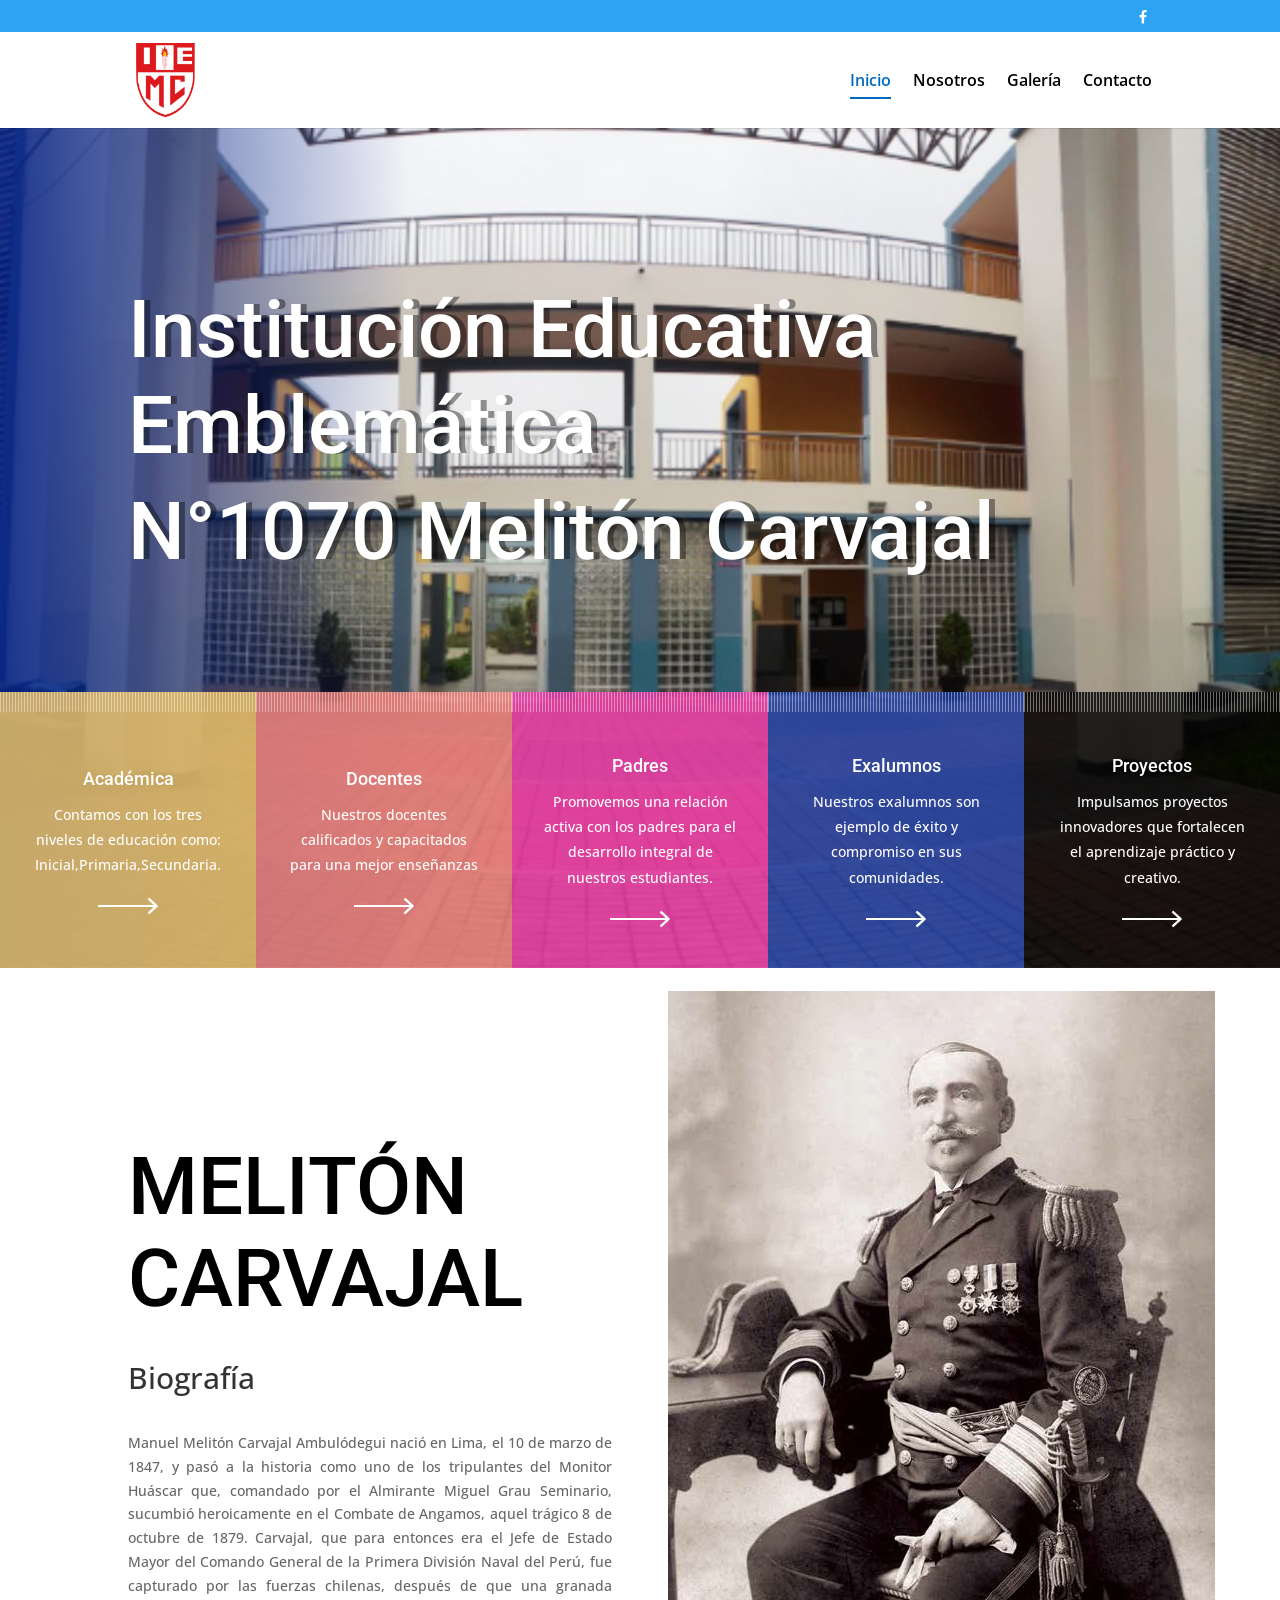
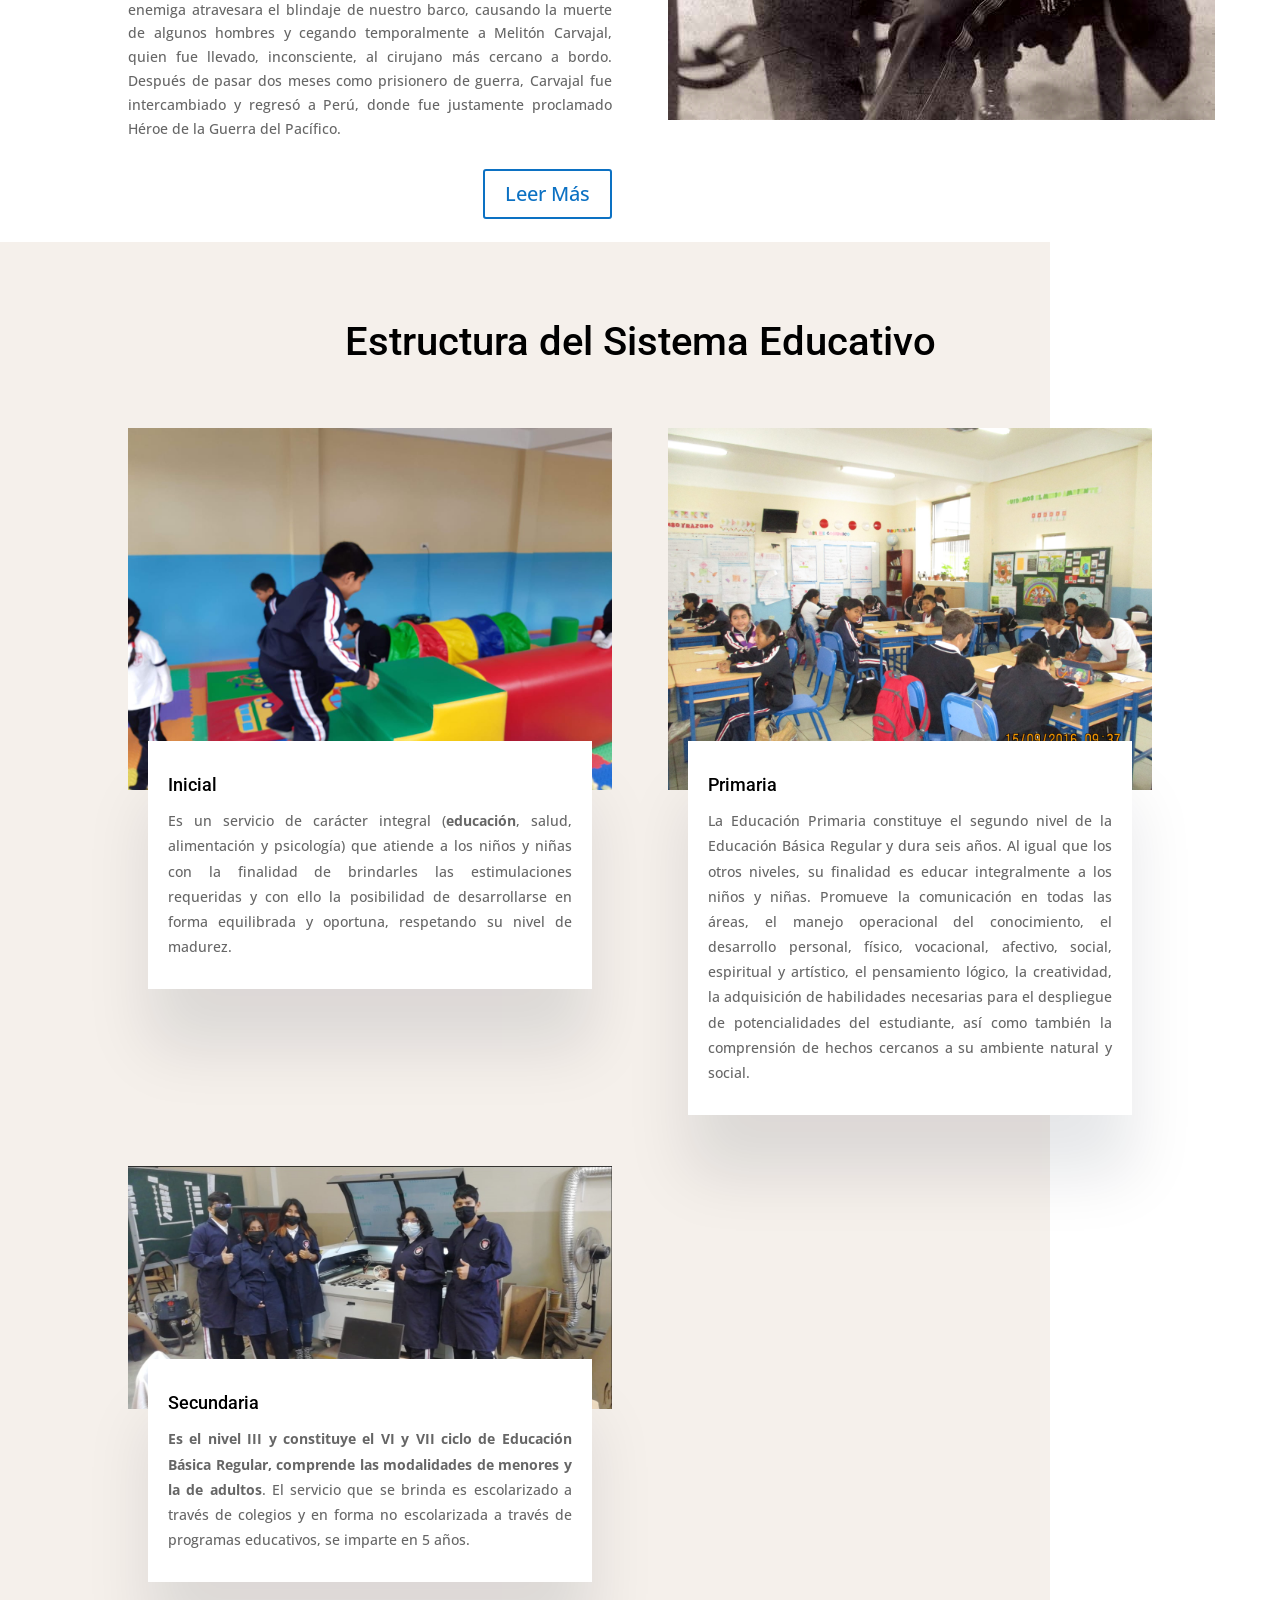
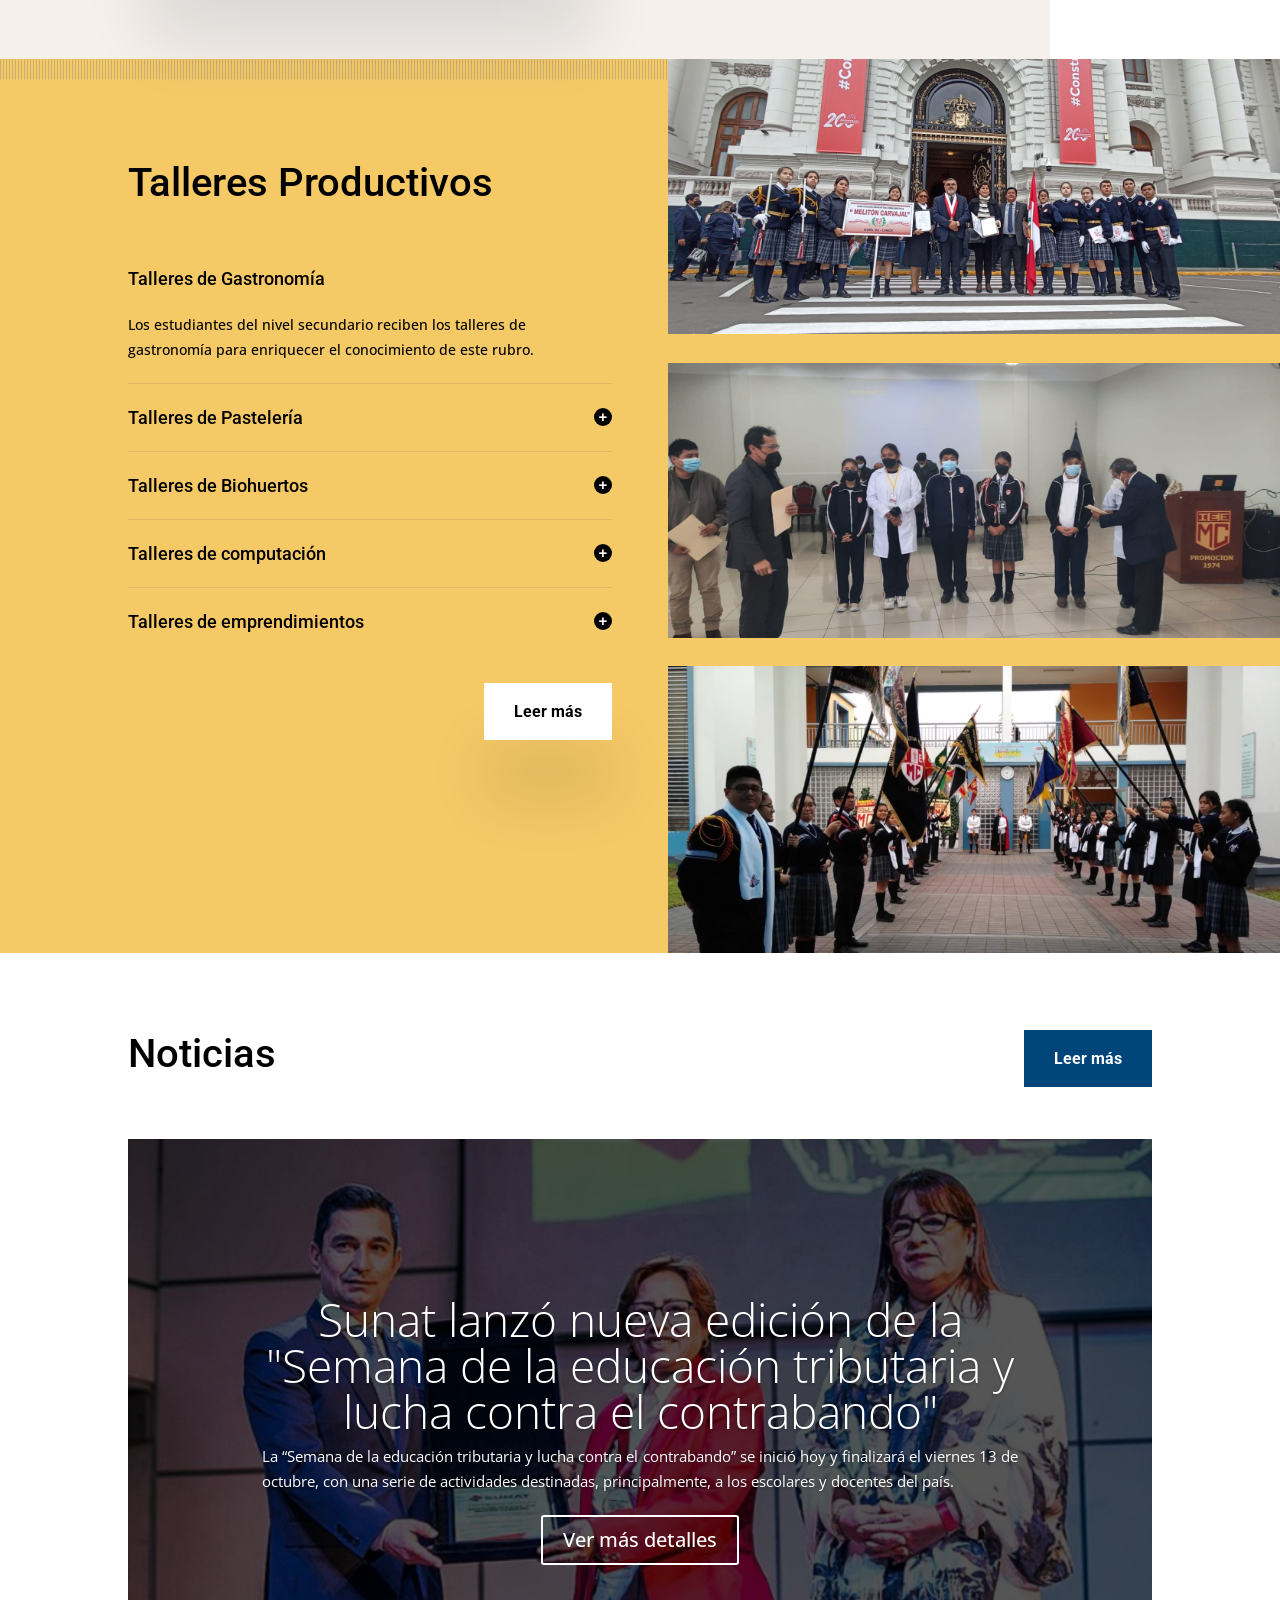
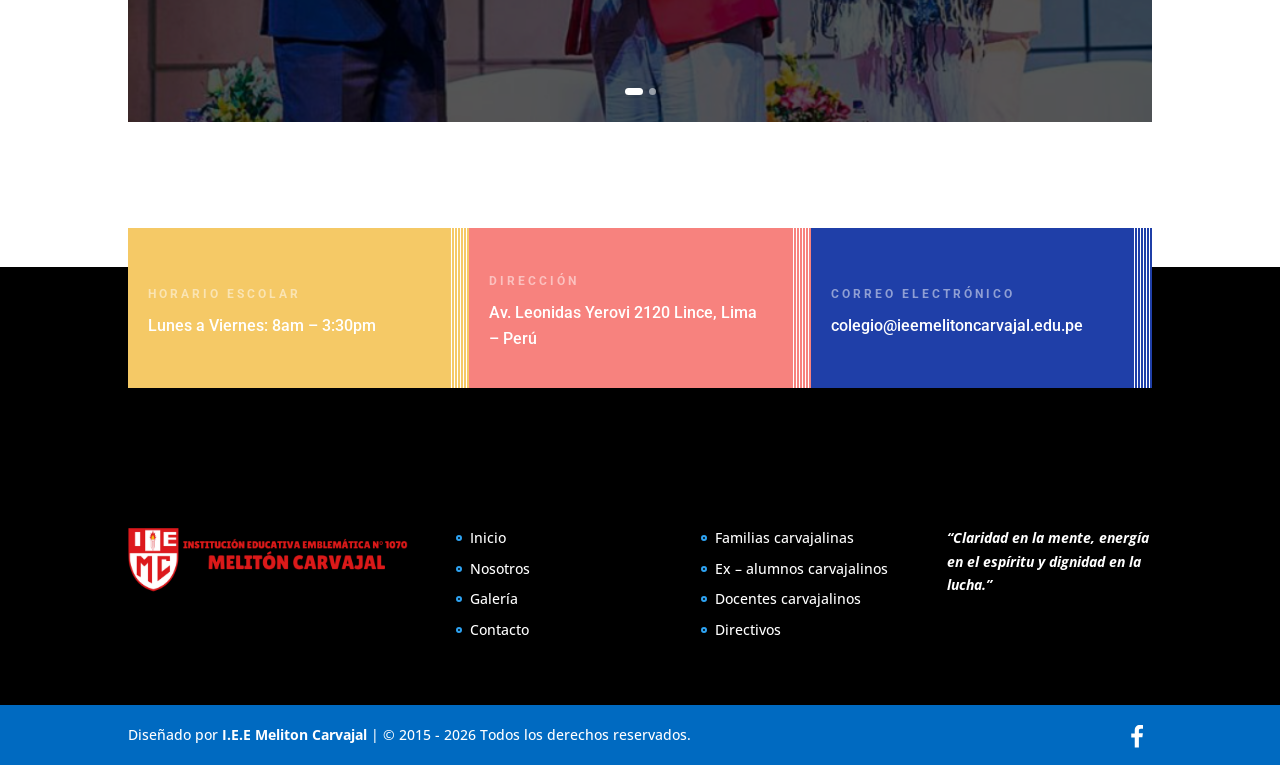
==== commit f665f096: "Actualización de pagina" ====
--- a/index.html
+++ b/index.html
@@ -91,4 +91,4 @@
 <!-- ======================= FIN COMUNICADO ======================= -->
 
 </body>
-</html>
+</html>
--- a/assets/styles.css
+++ b/assets/styles.css
@@ -196,8 +196,6 @@
 @keyframes heroIn{from{opacity:0;transform:translateX(-60px)}to{opacity:1;transform:none}}
 .page-index .et_pb_row_1 .et_pb_column{transition:transform .4s ease,filter .4s ease,box-shadow .4s ease}
 .page-index .et_pb_row_1 .et_pb_column:hover{transform:translateY(-8px);filter:brightness(1.08);box-shadow:0 18px 30px rgba(0,0,0,.25);z-index:3}
-.page-index .et_pb_row_1 .et_pb_image img{transition:transform .4s ease}
-.page-index .et_pb_row_1 .et_pb_column:hover .et_pb_image img{transform:translateX(10px)}
 .et_pb_row .et_pb_column[class*="et_pb_column_"]{transition:box-shadow .4s ease}
 .page-nosotros .et_pb_section_5 .et_pb_column_1_2{transition:transform .4s ease,box-shadow .4s ease}
 .page-nosotros .et_pb_section_5 .et_pb_column_1_2:hover{transform:translateY(-6px);box-shadow:0 14px 30px rgba(0,0,0,.25)}
@@ -289,6 +287,29 @@
 @media (max-width:767px){
   .page-index .et_pb_row_1 .et_pb_column{padding-top:28px!important;padding-bottom:40px!important}
   .page-index .et_pb_row_9 .et_pb_column,.page-nosotros .et_pb_row_15 .et_pb_column{padding-top:22px!important;padding-bottom:38px!important}
+}
+
+/* ---------- Flechas fijas en las tarjetas Académica…Proyectos ---------- */
+.page-index .et_pb_row_1 .et_pb_image img,
+.page-index .et_pb_row_1 .et_pb_image:hover .et_pb_image_wrap img,
+.page-index .et_pb_row_1 .et_pb_column:hover .et_pb_image img{transform:none!important;transition:none!important}
+
+/* ---------- Íconos de Facebook y logo del pie más grandes ---------- */
+#top-header .fb-icon svg{width:18px;height:18px}
+#footer-bottom .fb-icon svg{width:30px;height:30px}
+.footer-widget img{max-width:260px}
+@media (max-width:767px){.footer-widget img{max-width:240px}}
+#footer-widgets .footer-widget{width:20%;margin-right:4%}
+#footer-widgets .footer-widget:first-child{width:28%}
+#footer-widgets .footer-widget:last-child{margin-right:0}
+.footer-widget:first-child img{width:100%;max-width:280px}
+@media (max-width:980px){
+  #footer-widgets .footer-widget,#footer-widgets .footer-widget:first-child{width:47%;margin-right:6%}
+  #footer-widgets .footer-widget:nth-child(2n){margin-right:0}
+}
+@media (max-width:767px){
+  #footer-widgets .footer-widget,#footer-widgets .footer-widget:first-child{width:100%;margin-right:0}
+  .footer-widget:first-child img{max-width:260px}
 }
 
 /* ---------- 9. Estilos por módulo ---------- */
@@ -1007,4 +1028,4 @@
 .page-contacto .et_pb_column_4{padding-top:0px;padding-right:20px;padding-bottom:0px;padding-left:20px}
 .page-contacto .et_pb_text_9 h2{font-size:20px}
 .page-contacto .et_pb_row_3{padding-right:20px;padding-left:20px}
-}
+}
